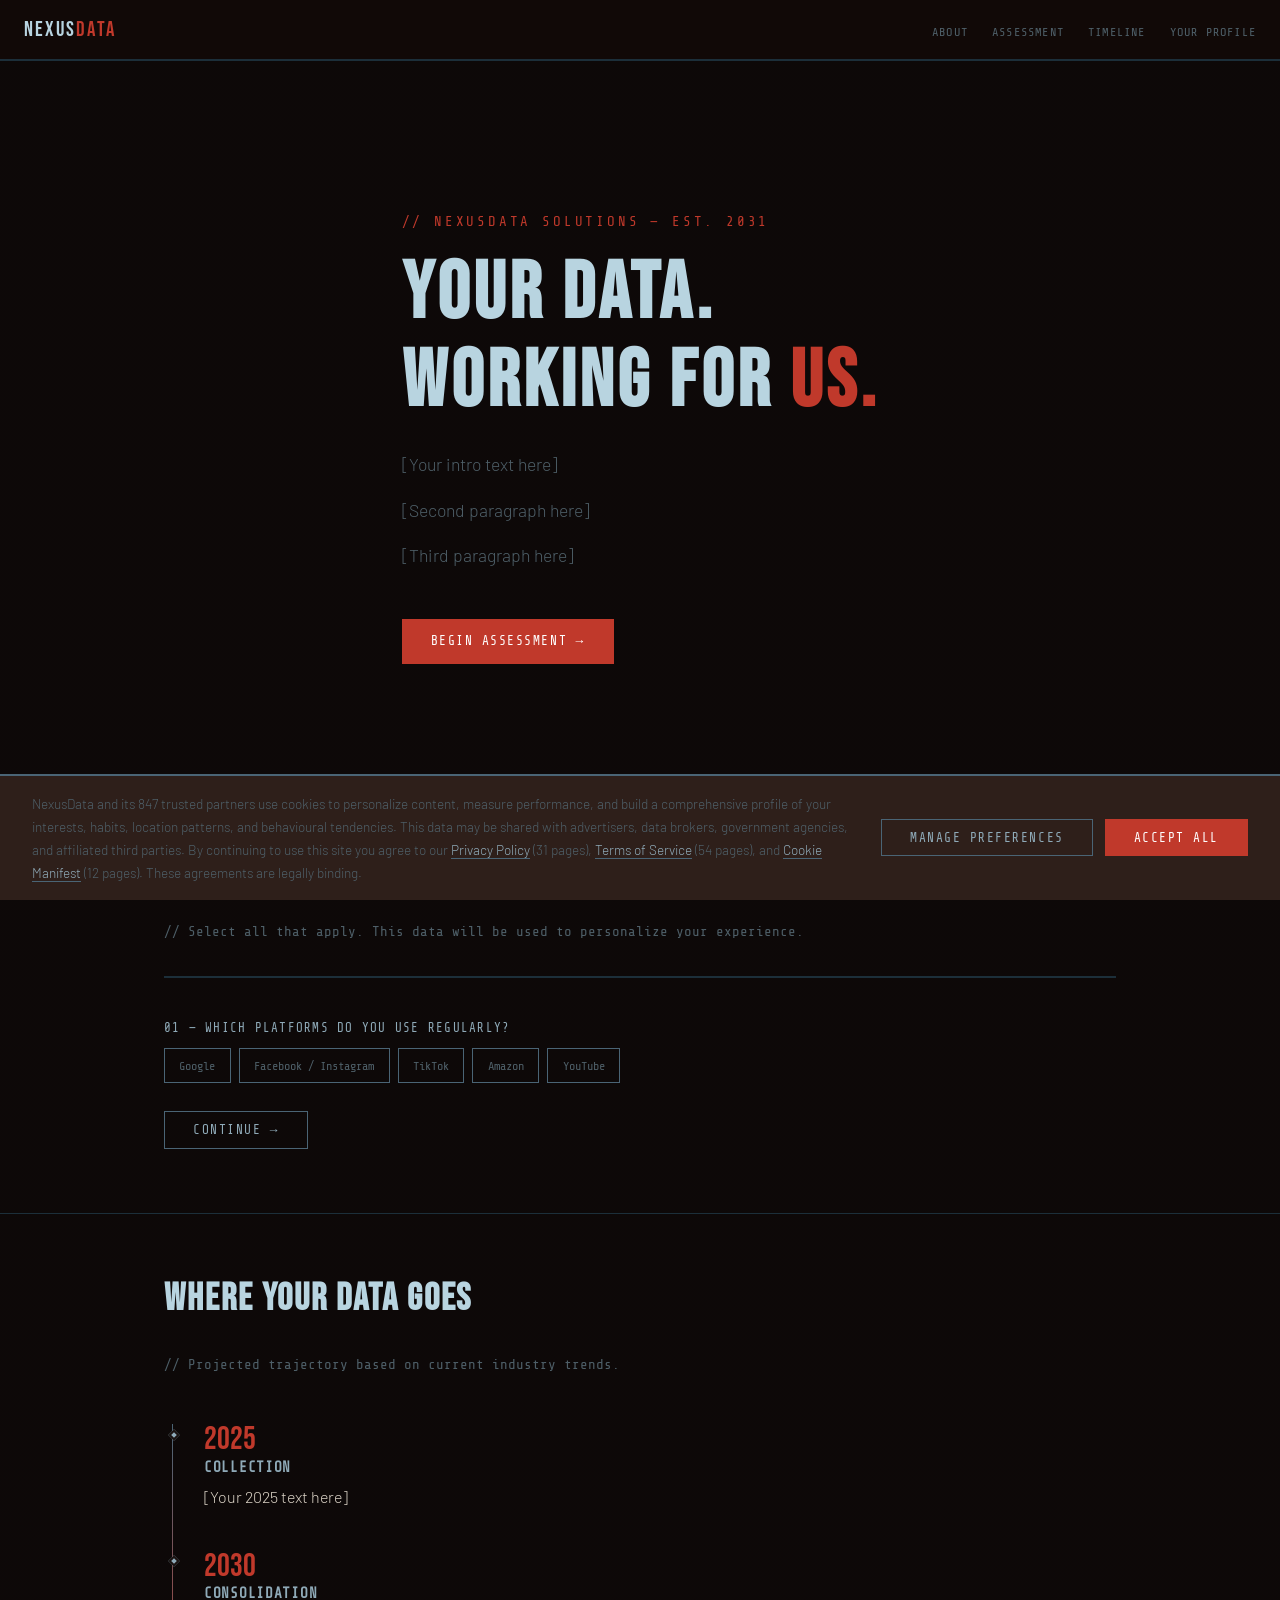
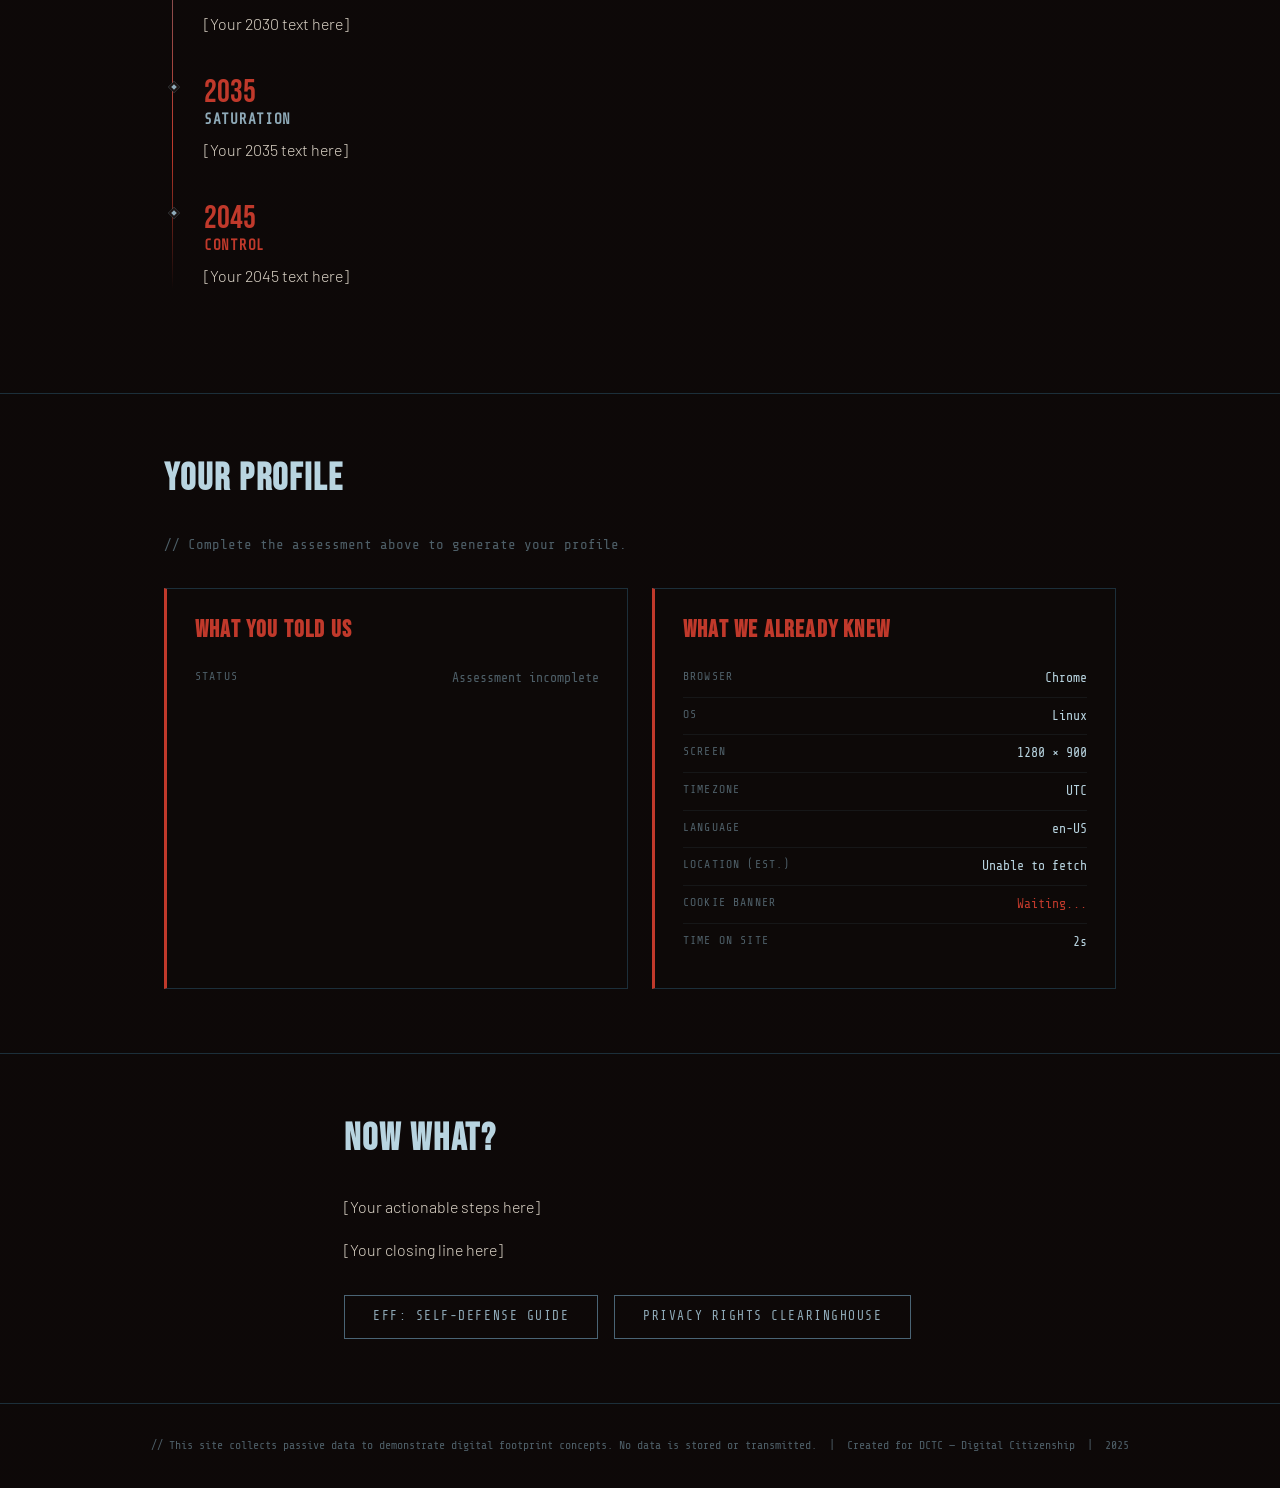
==== index.html @ 9517147a "Rename new.html to index.html" ====
<!DOCTYPE html>
<html lang="en">
<head>
  <meta charset="UTF-8">
  <meta name="viewport" content="width=device-width, initial-scale=1.0">
  <title>Nexus Data — Your Digital Footprint</title>
  <link rel="stylesheet" href="file.css">
</head>
<body>

<!-- nav -->
<nav>
  <a class="nav-logo" href="#">NEXUS<span>DATA</span></a>
  <ul>
    <li><a href="#about">About</a></li>
    <li><a href="#quiz">Assessment</a></li>
    <li><a href="#timeline">Timeline</a></li>
    <li><a href="#reveal">Your Profile</a></li>
  </ul>
</nav>

<!-- Cookies  -->
<div class="cookie-banner" id="cookieBanner">
  <p>
    NexusData and its 847 trusted partners use cookies to personalize content, measure performance,
    and build a comprehensive profile of your interests, habits, location patterns, and behavioural
    tendencies. This data may be shared with advertisers, data brokers, government agencies, and
    affiliated third parties. By continuing to use this site you agree to our
    <a href="#">Privacy Policy</a> (31 pages), <a href="#">Terms of Service</a> (54 pages),
    and <a href="#">Cookie Manifest</a> (12 pages). These agreements are legally binding.
  </p>
  <div class="cookie-actions">
    <button class="btn" onclick="handleCookie('declined')">Manage Preferences</button>
    <button class="btn btn-red" onclick="handleCookie('accepted')">Accept All</button>
  </div>
</div>

<!-- hERO  -->
<section id="about" style="padding-top: 6rem; min-height: 80vh; display: flex; align-items: center;">
  <div class="container">
    <p class="mono text-red" style="margin-bottom: 1rem; letter-spacing: 0.2em;">// NEXUSDATA SOLUTIONS — EST. 2031</p>
    <h1>Your Data.<br>Working For <span class="text-red">Us.</span></h1>
    <p style="max-width: 50ch; margin-top: 1.5rem; color: var(--text-dim); font-size: 1.1rem;">
      <!-- what is a digital footprint, why it matters -->
      [Your intro text here]
    </p>
    <p style="max-width: 50ch; color: var(--text-dim); font-size: 1.1rem;">
      <!-- who profits, the industry scale -->
      [Second paragraph here]
    </p>
    <p style="max-width: 50ch; color: var(--text-dim); font-size: 1.1rem;">
      <!-- why this matters, call to action -->
      [Third paragraph here]
    </p>
    <a href="#quiz" class="btn btn-red mt-4" style="display: inline-block;">Begin Assessment →</a>
  </div>
</section>

<!--info gather-->
<section id="quiz">
  <div class="container">
    <h2 class="mb-4">Habit Assessment</h2>
    <p class="mono text-dim" style="margin-bottom: 2rem;">// Select all that apply. This data will be used to personalize your experience.</p>

    <div class="progress-bar" style="height:2px; background:var(--steel-deep); margin-bottom:2.5rem;">
      <div class="progress-fill" id="progressFill" style="width:0%; height:100%; background:var(--steel-dim); transition: width 0.4s;"></div>
    </div>

    <!-- Q1 -->
    <div class="quiz-step" id="step1">
      <span class="quiz-label">01 — Which platforms do you use regularly?</span>
      <div class="quiz-options">
        <input type="checkbox" id="q1_google" name="q1" value="Google"><label for="q1_google">Google</label>
        <input type="checkbox" id="q1_meta" name="q1" value="Facebook / Instagram"><label for="q1_meta">Facebook / Instagram</label>
        <input type="checkbox" id="q1_tiktok" name="q1" value="TikTok"><label for="q1_tiktok">TikTok</label>
        <input type="checkbox" id="q1_amazon" name="q1" value="Amazon"><label for="q1_amazon">Amazon</label>
        <input type="checkbox" id="q1_youtube" name="q1" value="YouTube"><label for="q1_youtube">YouTube</label>
      </div>
      <button class="btn" onclick="nextStep(1)">Continue →</button>
    </div>

    <!-- Q2 -->
    <div class="quiz-step hidden" id="step2">
      <span class="quiz-label">02 — Do you use any of these?</span>
      <div class="quiz-options">
        <input type="checkbox" id="q2_fitness" name="q2" value="fitness tracker"><label for="q2_fitness">Fitness Tracker</label>
        <input type="checkbox" id="q2_speaker" name="q2" value="smart speaker"><label for="q2_speaker">Smart Speaker</label>
        <input type="checkbox" id="q2_loyalty" name="q2" value="loyalty / rewards cards"><label for="q2_loyalty">Loyalty Cards</label>
        <input type="checkbox" id="q2_none" name="q2" value="none of these"><label for="q2_none">None of these</label>
      </div>
      <button class="btn" onclick="nextStep(2)">Continue →</button>
    </div>

    <!-- Q3 -->
    <div class="quiz-step hidden" id="step3">
      <span class="quiz-label">03 — How do you usually pay online?</span>
      <div class="quiz-options">
        <input type="checkbox" id="q3_card" name="q3" value="saved card / tap"><label for="q3_card">Saved Card / Tap</label>
        <input type="checkbox" id="q3_paypal" name="q3" value="PayPal / Apple Pay"><label for="q3_paypal">PayPal / Apple Pay</label>
        <input type="checkbox" id="q3_cash" name="q3" value="cash when possible"><label for="q3_cash">Cash when possible</label>
      </div>
      <button class="btn" onclick="nextStep(3)">Continue →</button>
    </div>

    <!-- Q4 -->
    <div class="quiz-step hidden" id="step4">
      <span class="quiz-label">04 — Do you read privacy policies before agreeing?</span>
      <div class="quiz-options">
        <input type="checkbox" id="q4_never" name="q4" value="never reads privacy policies"><label for="q4_never">Never</label>
        <input type="checkbox" id="q4_sometimes" name="q4" value="sometimes skims privacy policies"><label for="q4_sometimes">Sometimes</label>
        <input type="checkbox" id="q4_yes" name="q4" value="reads privacy policies"><label for="q4_yes">Yes</label>
      </div>
      <button class="btn" onclick="nextStep(4)">Continue →</button>
    </div>

    <!-- Q5 -->
    <div class="quiz-step hidden" id="step5">
      <span class="quiz-label">05 — Enter a username you use online.</span>
      <p class="mono text-dim" style="font-size:0.75rem; margin-bottom:0.75rem;">// For cross-platform profile matching purposes.</p>
      <input type="text" id="usernameInput" placeholder="e.g. shadowfox99" style="max-width:360px; margin-bottom:1rem;">
      <br>
      <button class="btn btn-red" onclick="finishQuiz()">Submit Profile →</button>
    </div>

  </div>
</section>

<!-- event progression -->
<section id="timeline">
  <div class="container">
    <h2 class="mb-4">Where Your Data Goes</h2>
    <p class="mono text-dim" style="margin-bottom:3rem;">// Projected trajectory based on current industry trends.</p>

    <div class="timeline">

      <div class="timeline-item">
        <div class="timeline-year">2025</div>
        <h3 class="mono" style="font-size:0.9rem; color:var(--steel); margin-bottom:0.5rem;">COLLECTION</h3>
        <p><!-- who collects it today. Google, Meta, Amazon, data brokers. -->[Your 2025 text here]</p>
      </div>

      <div class="timeline-item">
        <div class="timeline-year">2030</div>
        <h3 class="mono" style="font-size:0.9rem; color:var(--steel); margin-bottom:0.5rem;">CONSOLIDATION</h3>
        <p><!--  data brokers, AI companies, governments buying it all. -->[Your 2030 text here]</p>
      </div>

      <div class="timeline-item">
        <div class="timeline-year">2035</div>
        <h3 class="mono" style="font-size:0.9rem; color:var(--steel); margin-bottom:0.5rem;">SATURATION</h3>
        <p><!--  hyper-targeted ads, AI-generated personalization, consumerism. -->[Your 2035 text here]</p>
      </div>

      <div class="timeline-item">
        <div class="timeline-year">2045</div>
        <h3 class="mono" style="font-size:0.9rem; color:var(--steel-dim); margin-bottom:0.5rem; color:var(--red);">CONTROL</h3>
        <p><!-- mobility credit score, access restriction, past statements used against you. -->[Your 2045 text here]</p>
      </div>

    </div>
  </div>
</section>

<!-- SECTION: 2035 AD MINIGAME — in development -->
<!--
<section id="game">
  <div class="container">
    <h2>You Are A Consumer. 2035.</h2>
    ...
  </div>
</section>
-->

<!-- reveal  -->
<section id="reveal">
  <div class="container">
    <h2 class="mb-4">Your Profile</h2>
    <p class="mono text-dim" style="margin-bottom:2rem;">// Complete the assessment above to generate your profile.</p>

    <div style="display:grid; grid-template-columns: 1fr 1fr; gap:1.5rem;">

      <!-- What you told us -->
      <div class="reveal-panel">
        <h3>What You Told Us</h3>
        <div id="quizReveal">
          <div class="reveal-row">
            <span class="reveal-label">Status</span>
            <span class="reveal-value text-dim">Assessment incomplete</span>
          </div>
        </div>
      </div>

      <!-- known -->
      <div class="reveal-panel">
        <h3>What We Already Knew</h3>
        <div id="passiveReveal">
          <div class="reveal-row">
            <span class="reveal-label">Browser</span>
            <span class="reveal-value" id="rv-browser">—</span>
          </div>
          <div class="reveal-row">
            <span class="reveal-label">OS</span>
            <span class="reveal-value" id="rv-os">—</span>
          </div>
          <div class="reveal-row">
            <span class="reveal-label">Screen</span>
            <span class="reveal-value" id="rv-screen">—</span>
          </div>
          <div class="reveal-row">
            <span class="reveal-label">Timezone</span>
            <span class="reveal-value" id="rv-tz">—</span>
          </div>
          <div class="reveal-row">
            <span class="reveal-label">Language</span>
            <span class="reveal-value" id="rv-lang">—</span>
          </div>
          <div class="reveal-row">
            <span class="reveal-label">Location (est.)</span>
            <span class="reveal-value" id="rv-location">Fetching...</span>
          </div>
          <div class="reveal-row">
            <span class="reveal-label">Cookie banner</span>
            <span class="reveal-value flagged" id="rv-cookie">Waiting...</span>
          </div>
          <div class="reveal-row">
            <span class="reveal-label">Time on site</span>
            <span class="reveal-value" id="rv-time">—</span>
          </div>
        </div>
      </div>

    </div>
  </div>
</section>

<!--OUT-->
<section id="outro">
  <div class="container" style="max-width:640px;">
    <h2 class="mb-4">Now What?</h2>
    <p><!-- drop the satire here, go direct. What can people actually do. -->[Your actionable steps here]</p>
    <p><!-- something like your digital citizenship closing line. -->[Your closing line here]</p>
    <div style="display:flex; gap:1rem; flex-wrap:wrap; margin-top:2rem;">
      <a href="https://ssd.eff.org" class="btn" target="_blank">EFF: Self-Defense Guide</a>
      <a href="https://www.privacyrights.org" class="btn" target="_blank">Privacy Rights Clearinghouse</a>
    </div>
  </div>
</section>

<footer style="border-top:1px solid var(--steel-deep); padding:2rem 1.5rem; text-align:center;">
  <p class="mono text-dim" style="font-size:0.72rem;">
    // This site collects passive data to demonstrate digital footprint concepts. No data is stored or transmitted.
    &nbsp;|&nbsp; Created for DCTC — Digital Citizenship &nbsp;|&nbsp; 2025
  </p>
</footer>

<script src="achu.js"></script>
</body>
</html>
---- file.css ----
@import url('https://fonts.googleapis.com/css2?family=Bebas+Neue&family=Share+Tech+Mono&family=Barlow:wght@300;400;600&display=swap');

:root {
  --bg:         #1a1210;
  --bg-mid:     #2e1f1a;
  --steel:      #8faab8;
  --steel-dim:  #4a6475;
  --steel-deep: #1c2f3a;
  --red:        #c0392b;
  --text:       #ddd5c8;
  --text-dim:   #4e5f68;

  --font-head: 'Bebas Neue', sans-serif;
  --font-mono: 'Share Tech Mono', monospace;
  --font-body: 'Barlow', sans-serif;
}

*, *::before, *::after { box-sizing: border-box; margin: 0; padding: 0; }

body {
  background-color: var(--bg);
  background-image:
    repeating-linear-gradient(180deg, transparent 28px, rgba(0,0,0,0.4) 28px, rgba(0,0,0,0.4) 30px),
    repeating-linear-gradient(90deg,  transparent 58px, rgba(0,0,0,0.2) 58px, rgba(0,0,0,0.2) 60px);
  color: var(--text);
  font-family: var(--font-body);
  font-weight: 300;
  font-size: 16px;
  line-height: 1.7;
}

h1, h2, h3 {
  font-family: var(--font-head);
  letter-spacing: 0.05em;
  color: #b8d4e0;
  text-transform: uppercase;
  line-height: 1.1;
}

h1 { font-size: clamp(2.5rem, 7vw, 5rem); }
h2 { font-size: clamp(1.6rem, 3vw, 2.5rem); }
h3 { font-size: 1.3rem; }

p  { margin-bottom: 1rem; }
p:last-child { margin-bottom: 0; }

a  { color: var(--steel); text-decoration: none; border-bottom: 1px solid var(--steel-dim); }
a:hover { color: #b8d4e0; }

.mono { font-family: var(--font-mono); font-size: 0.88rem; color: var(--steel); }

.container { max-width: 1000px; margin: 0 auto; padding: 0 1.5rem; }

section { padding: 4rem 0; border-top: 1px solid var(--steel-deep); }

/* NAV */
nav {
  position: sticky; top: 0; z-index: 100;
  background: rgba(18,10,8,0.95);
  border-bottom: 1px solid var(--steel-deep);
  padding: 0.75rem 1.5rem;
  display: flex; align-items: center; justify-content: space-between;
}
.nav-logo { font-family: var(--font-head); font-size: 1.3rem; letter-spacing: 0.1em; color: #b8d4e0; border: none; }
.nav-logo span { color: var(--red); }
nav ul { display: flex; gap: 1.5rem; list-style: none; }
nav ul a { font-family: var(--font-mono); font-size: 0.75rem; letter-spacing: 0.1em; text-transform: uppercase; color: var(--text-dim); border: none; }
nav ul a:hover { color: #b8d4e0; }

/* BUTTONS */
.btn {
  display: inline-block;
  font-family: var(--font-mono); font-size: 0.8rem; letter-spacing: 0.12em; text-transform: uppercase;
  padding: 0.65rem 1.75rem;
  border: 1px solid var(--steel-dim);
  background: transparent; color: var(--steel);
  cursor: pointer; transition: all 0.2s;
  text-decoration: none; border-bottom: 1px solid var(--steel-dim);
}
.btn:hover { background: var(--steel-deep); color: #b8d4e0; border-color: var(--steel); }
.btn-red { background: var(--red); border-color: var(--red); color: #fff; }
.btn-red:hover { background: #a93226; border-color: #a93226; color: #fff; }

/* Cookie*/
.cookie-banner {
  position: fixed; bottom: 0; left: 0; right: 0; z-index: 200;
  background: var(--bg-mid);
  border-top: 2px solid var(--steel-dim);
  padding: 1rem 2rem;
  display: flex; flex-wrap: wrap; gap: 1rem; align-items: center; justify-content: space-between;
  font-size: 0.85rem; color: var(--text-dim);
}
.cookie-banner p { color: var(--text-dim); font-size: 0.85rem; flex: 1 1 300px; margin: 0; }
.cookie-actions { display: flex; gap: 0.75rem; }

/* c */
.card {
  background: var(--bg-mid);
  border: 1px solid var(--steel-deep);
  border-left: 3px solid var(--steel-dim);
  padding: 1.5rem;
}
.card-grid { display: grid; grid-template-columns: repeat(auto-fit, minmax(240px, 1fr)); gap: 1.25rem; }

/* quest */
.quiz-label {
  display: block; font-family: var(--font-mono); font-size: 0.78rem;
  letter-spacing: 0.1em; text-transform: uppercase; color: var(--steel); margin-bottom: 0.6rem;
}
.quiz-options { display: flex; flex-wrap: wrap; gap: 0.5rem; margin-bottom: 1.75rem; }
.quiz-options input { display: none; }
.quiz-options label {
  font-family: var(--font-mono); font-size: 0.75rem; padding: 0.4rem 0.9rem;
  border: 1px solid var(--steel-dim); color: var(--text-dim); cursor: pointer; transition: all 0.15s;
}
.quiz-options input:checked + label { background: var(--steel-deep); border-color: var(--steel); color: #b8d4e0; }
.quiz-options label:hover { border-color: var(--steel); color: var(--steel); }

input[type="text"] {
  width: 100%; background: #0d0908; border: 1px solid var(--steel-dim);
  color: var(--text); font-family: var(--font-mono); font-size: 0.9rem;
  padding: 0.6rem 1rem; outline: none; transition: border-color 0.2s;
}
input[type="text"]:focus { border-color: var(--steel); }
input::placeholder { color: var(--text-dim); }

/* prog */
.timeline { position: relative; padding-left: 2.5rem; }
.timeline::before {
  content: ''; position: absolute; left: 0.5rem; top: 0; bottom: 0;
  width: 1px; background: linear-gradient(180deg, var(--steel-dim), var(--red) 70%, transparent);
}
.timeline-item { position: relative; margin-bottom: 2.5rem; }
.timeline-item::before {
  content: ''; position: absolute; left: -2.1rem; top: 0.4rem;
  width: 8px; height: 8px; background: var(--steel); border: 2px solid var(--bg); transform: rotate(45deg);
}
.timeline-year { font-family: var(--font-head); font-size: 2rem; color: var(--red); line-height: 1; margin-bottom: 0.2rem; }

/* timeline gradient — incomplete, revisit
.timeline::before {
  background: linear-gradient(...);
} */





/* REV */
.reveal-panel {
  background: #0d0908; border: 1px solid var(--steel-deep); border-left: 3px solid var(--red);
  padding: 1.75rem; font-family: var(--font-mono);
}
.reveal-panel h3 { font-family: var(--font-head); color: var(--red); font-size: 1.5rem; margin-bottom: 1rem; }
.reveal-row {
  display: flex; justify-content: space-between;
  padding: 0.45rem 0; border-bottom: 1px solid rgba(74,100,117,0.15);
  font-size: 0.82rem; gap: 1rem;
}
.reveal-row:last-child { border-bottom: none; }
.reveal-label { color: var(--text-dim); font-size: 0.72rem; text-transform: uppercase; letter-spacing: 0.1em; }
.reveal-value { color: #b8d4e0; text-align: right; }
.reveal-value.flagged { color: var(--red); }

/* UTILITY */
.text-center { text-align: center; }
.text-dim    { color: var(--text-dim); }
.text-red    { color: var(--red); }
.hidden      { display: none !important; }
.mt-2 { margin-top: 1rem; }
.mt-4 { margin-top: 2rem; }
.mb-2 { margin-bottom: 1rem; }
.mb-4 { margin-bottom: 2rem; }

::-webkit-scrollbar       { width: 5px; }
::-webkit-scrollbar-track { background: var(--bg); }
::-webkit-scrollbar-thumb { background: var(--steel-deep); }

@media (max-width: 640px) {
  nav { flex-direction: column; gap: 0.5rem; }
  nav ul { gap: 1rem; flex-wrap: wrap; justify-content: center; }
  .cookie-banner { flex-direction: column; }
}
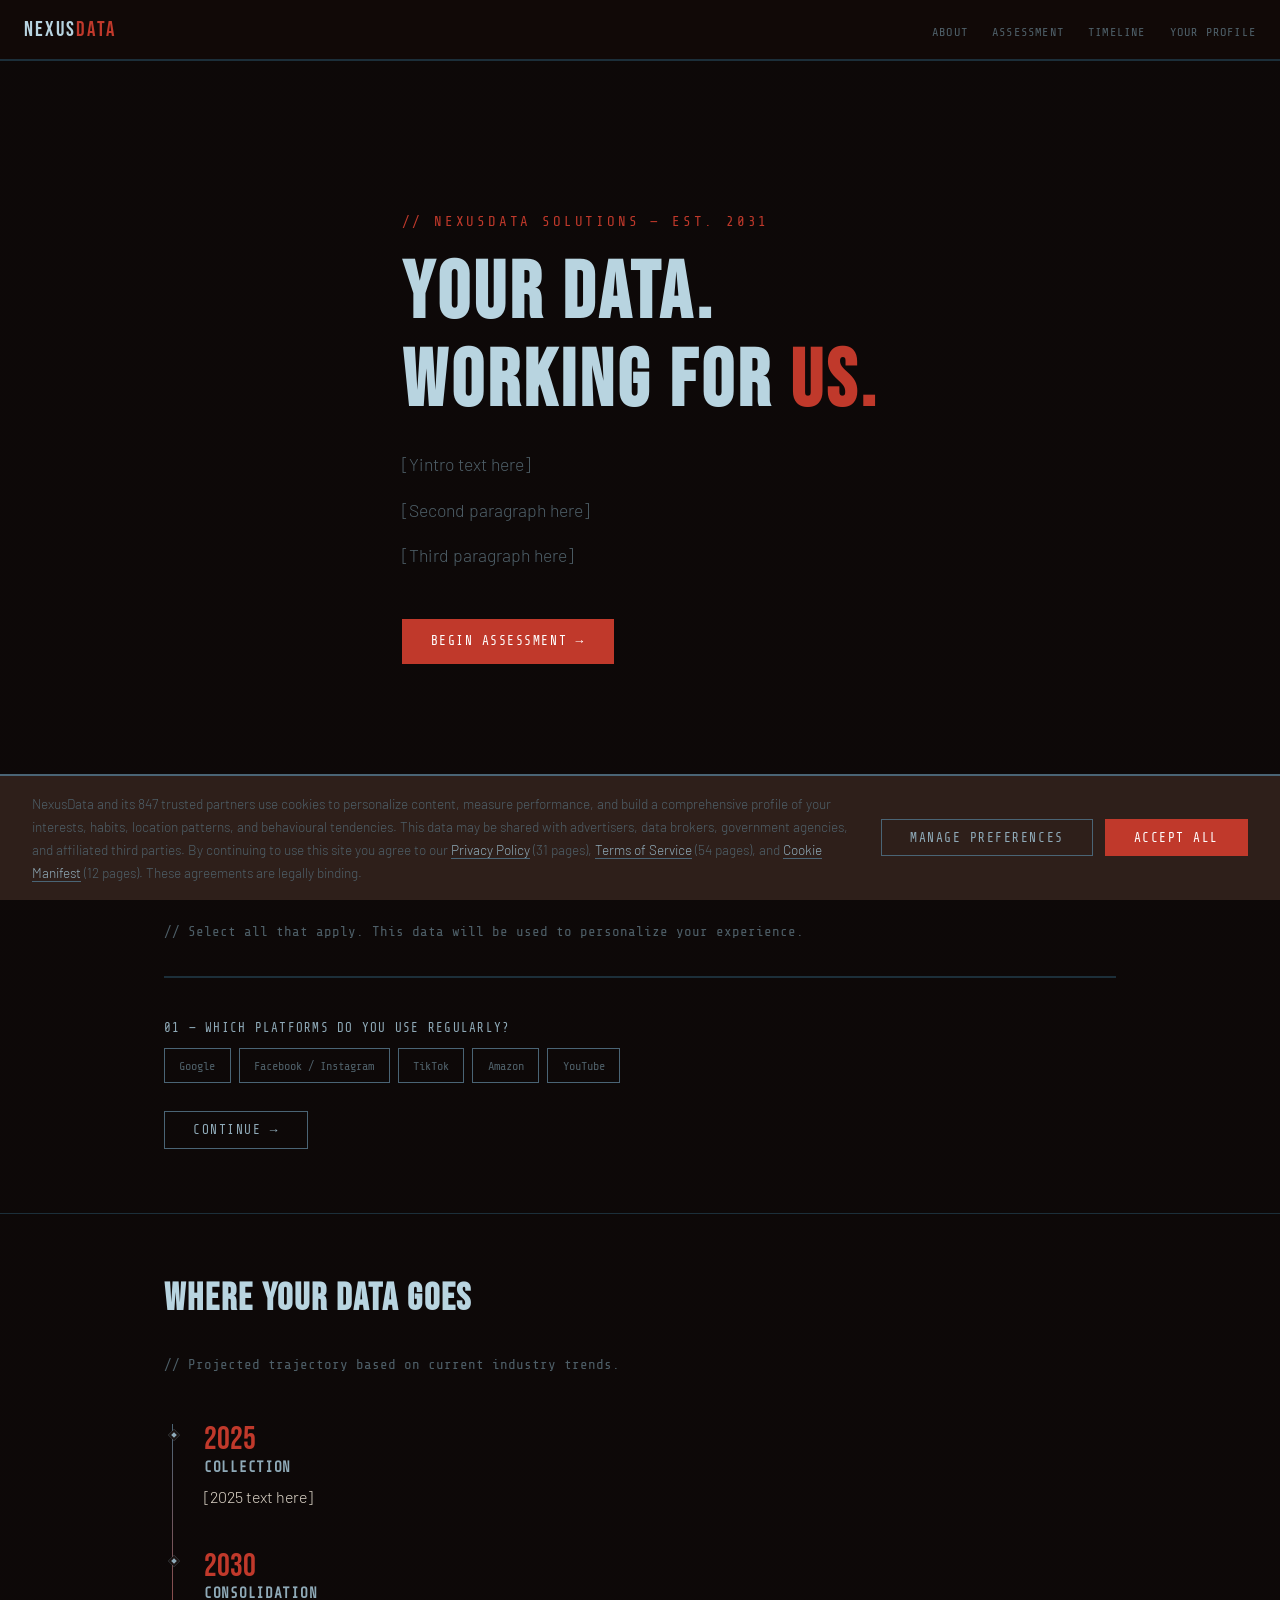
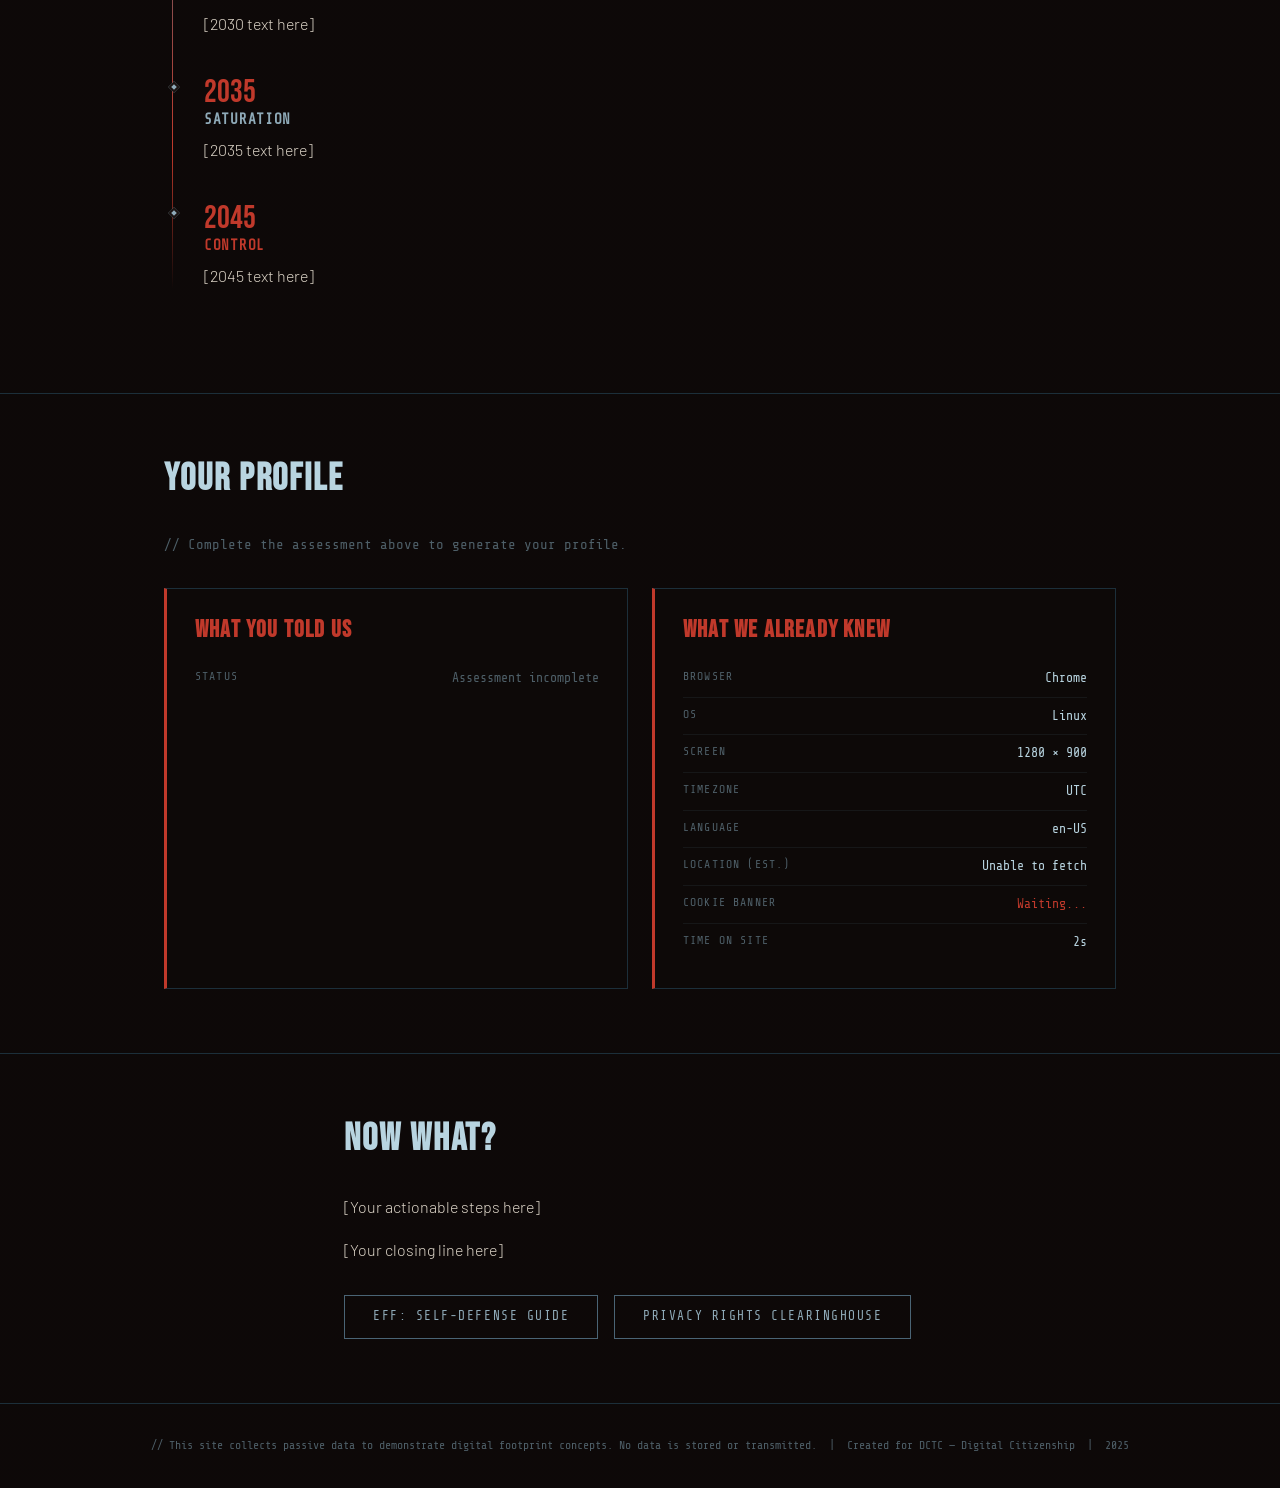
==== commit 4c62ab1b: "uh" ====
--- a/index.html
+++ b/index.html
@@ -41,8 +41,8 @@
     <p class="mono text-red" style="margin-bottom: 1rem; letter-spacing: 0.2em;">// NEXUSDATA SOLUTIONS — EST. 2031</p>
     <h1>Your Data.<br>Working For <span class="text-red">Us.</span></h1>
     <p style="max-width: 50ch; margin-top: 1.5rem; color: var(--text-dim); font-size: 1.1rem;">
-      <!-- what is a digital footprint, why it matters -->
-      [Your intro text here]
+      <!-- what is a digital footprint, reasons for matters -->
+      [Yintro text here]
     </p>
     <p style="max-width: 50ch; color: var(--text-dim); font-size: 1.1rem;">
       <!-- who profits, the industry scale -->
@@ -136,25 +136,25 @@
       <div class="timeline-item">
         <div class="timeline-year">2025</div>
         <h3 class="mono" style="font-size:0.9rem; color:var(--steel); margin-bottom:0.5rem;">COLLECTION</h3>
-        <p><!-- who collects it today. Google, Meta, Amazon, data brokers. -->[Your 2025 text here]</p>
+        <p><!-- who collects it today. Google, Meta, Amazon, data brokers. -->[2025 text here]</p>
       </div>
 
       <div class="timeline-item">
         <div class="timeline-year">2030</div>
         <h3 class="mono" style="font-size:0.9rem; color:var(--steel); margin-bottom:0.5rem;">CONSOLIDATION</h3>
-        <p><!--  data brokers, AI companies, governments buying it all. -->[Your 2030 text here]</p>
+        <p><!--  data brokers, AI companies, governments buying it all. -->[2030 text here]</p>
       </div>
 
       <div class="timeline-item">
         <div class="timeline-year">2035</div>
         <h3 class="mono" style="font-size:0.9rem; color:var(--steel); margin-bottom:0.5rem;">SATURATION</h3>
-        <p><!--  hyper-targeted ads, AI-generated personalization, consumerism. -->[Your 2035 text here]</p>
+        <p><!--  hyper-targeted ads, AI-generated personalization, consumerism. -->[2035 text here]</p>
       </div>
 
       <div class="timeline-item">
         <div class="timeline-year">2045</div>
         <h3 class="mono" style="font-size:0.9rem; color:var(--steel-dim); margin-bottom:0.5rem; color:var(--red);">CONTROL</h3>
-        <p><!-- mobility credit score, access restriction, past statements used against you. -->[Your 2045 text here]</p>
+        <p><!-- mobility credit score, access restriction, past statements used against you. -->[2045 text here]</p>
       </div>
 
     </div>
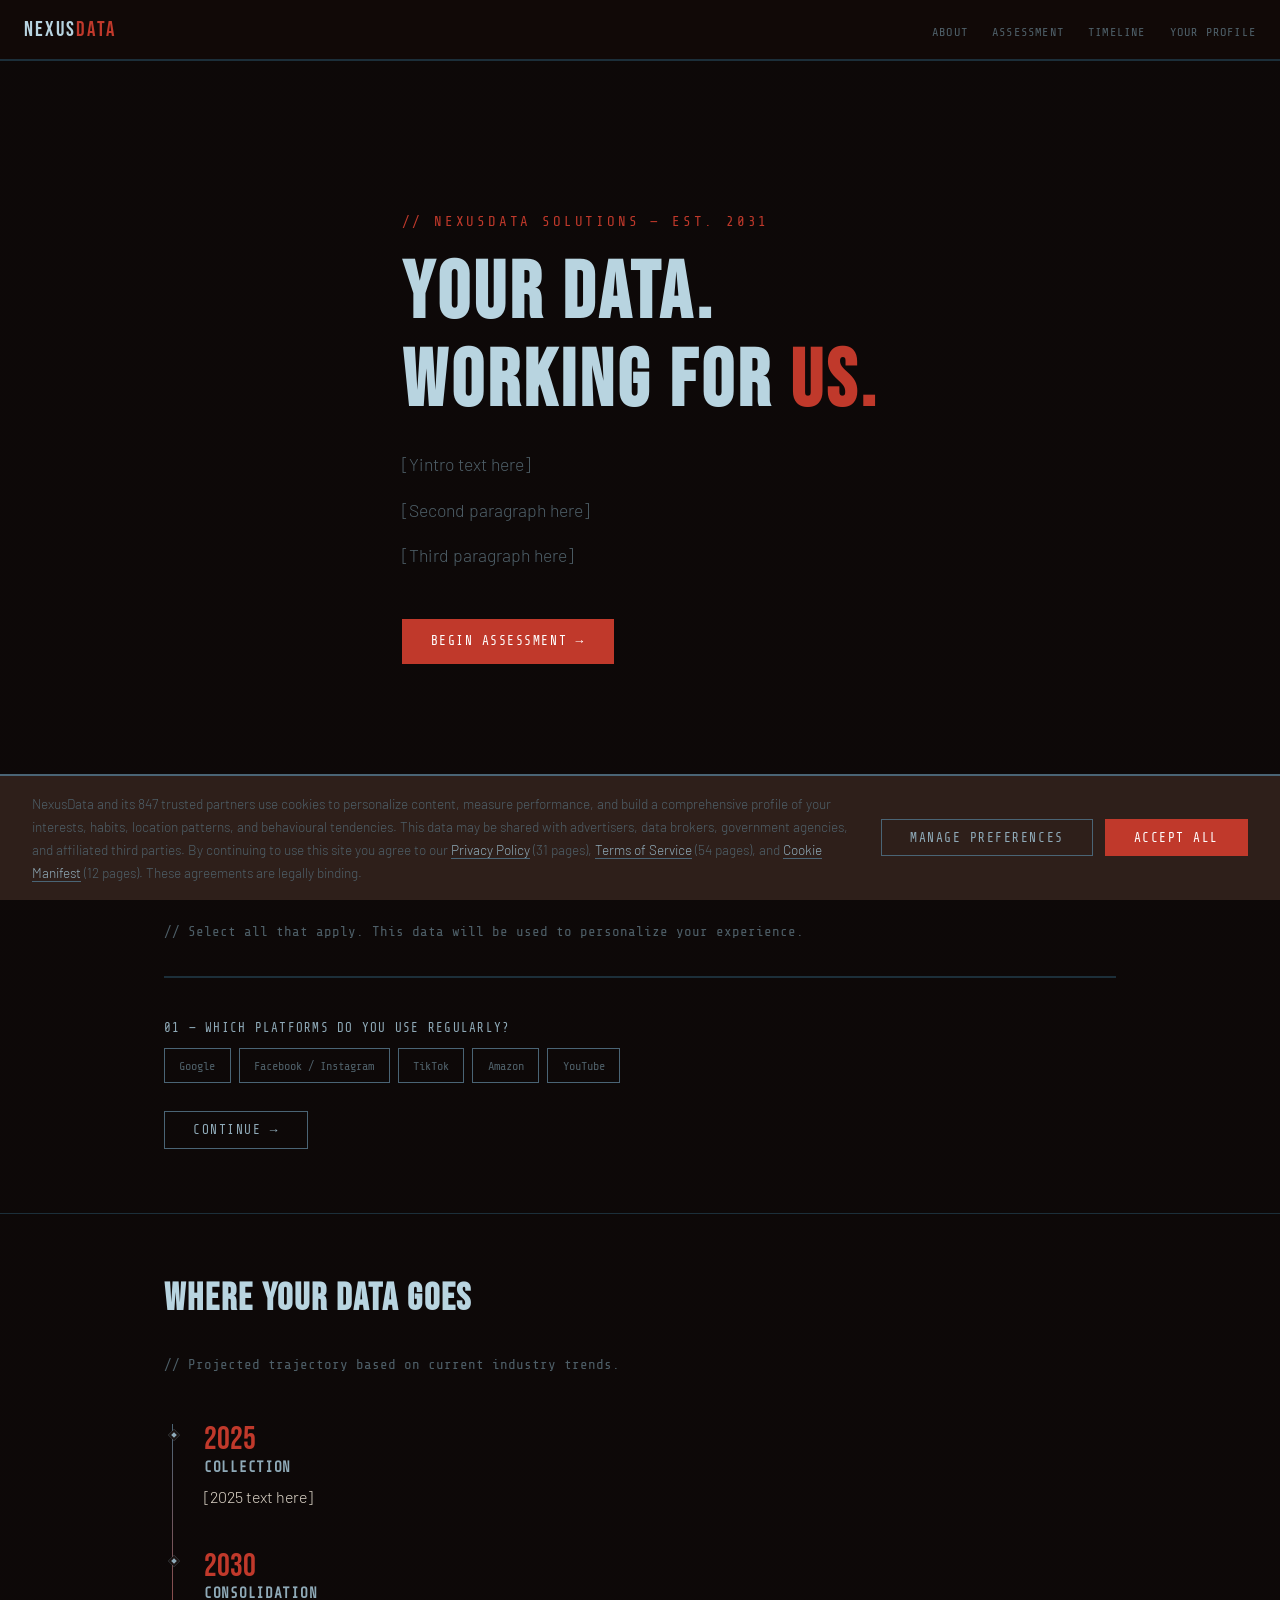
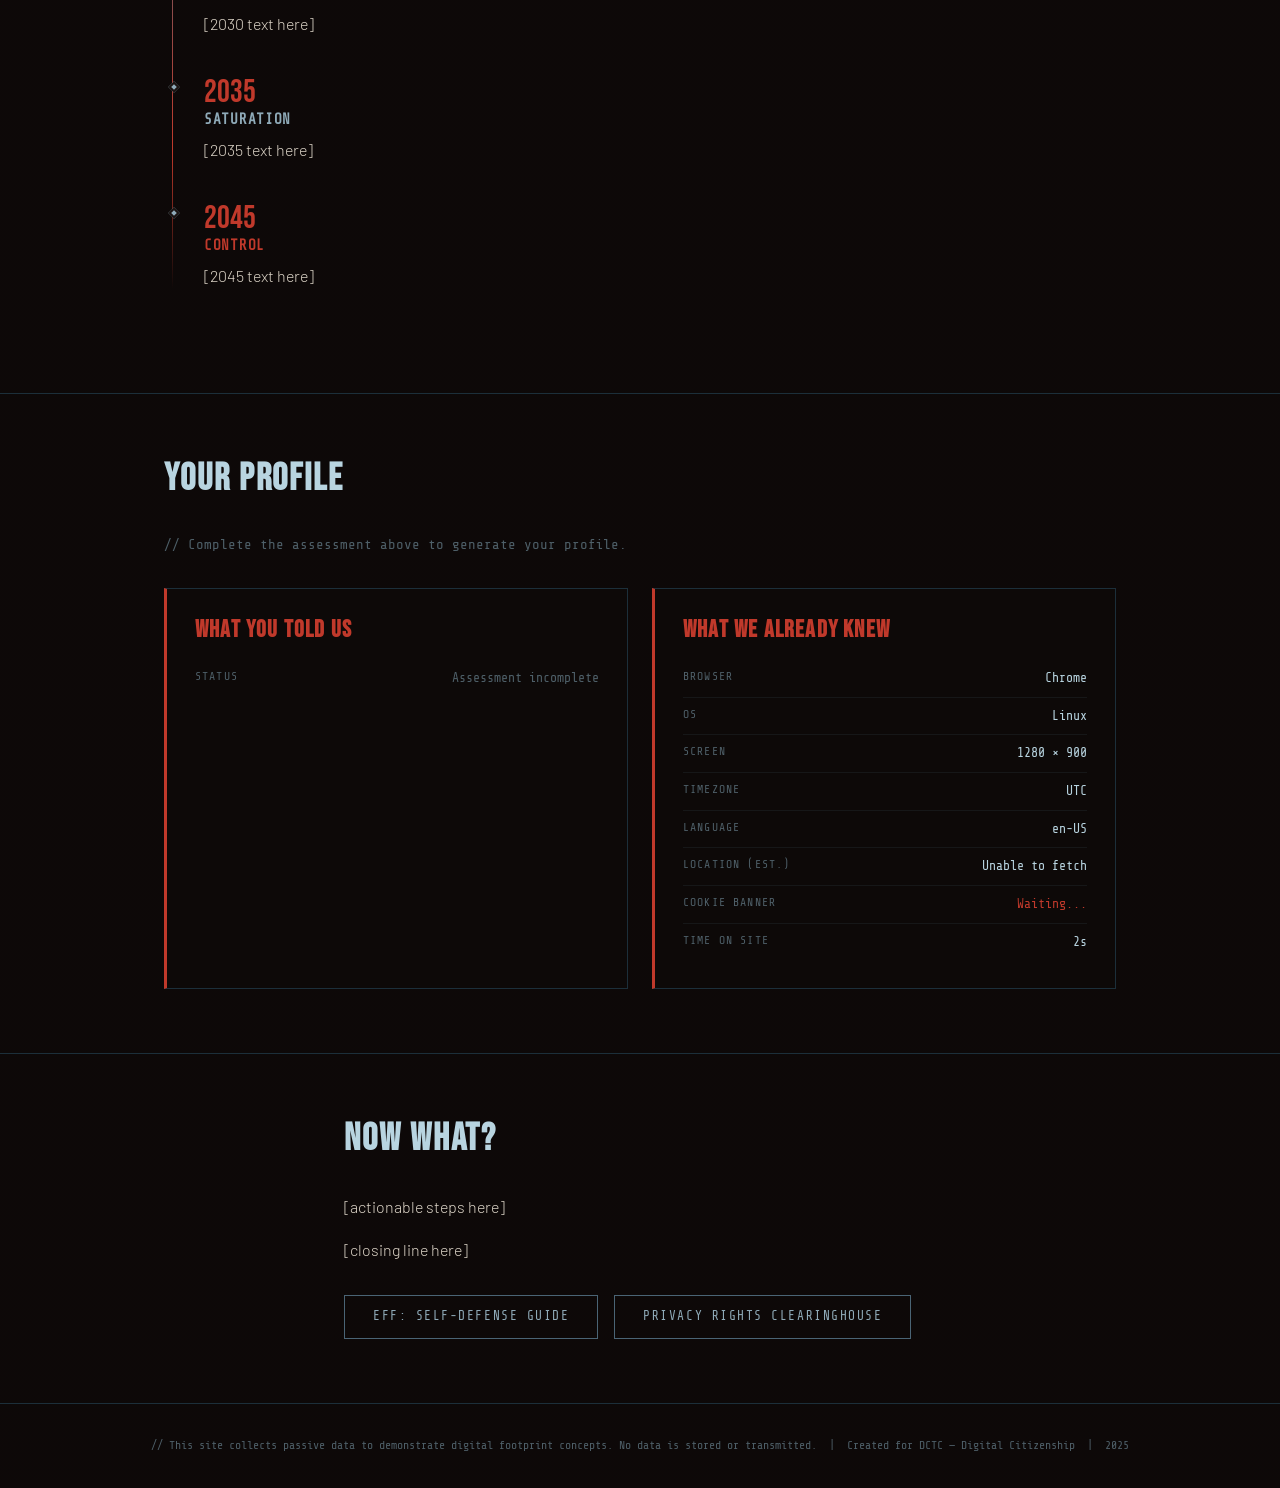
==== commit 1c7cce90: "Update index.html" ====
--- a/index.html
+++ b/index.html
@@ -237,8 +237,8 @@
 <section id="outro">
   <div class="container" style="max-width:640px;">
     <h2 class="mb-4">Now What?</h2>
-    <p><!-- drop the satire here, go direct. What can people actually do. -->[Your actionable steps here]</p>
-    <p><!-- something like your digital citizenship closing line. -->[Your closing line here]</p>
+    <p><!-- drop the satire here, go direct. What can people actually do. -->[actionable steps here]</p>
+    <p><!-- something like your digital citizenship closing line. -->[closing line here]</p>
     <div style="display:flex; gap:1rem; flex-wrap:wrap; margin-top:2rem;">
       <a href="https://ssd.eff.org" class="btn" target="_blank">EFF: Self-Defense Guide</a>
       <a href="https://www.privacyrights.org" class="btn" target="_blank">Privacy Rights Clearinghouse</a>
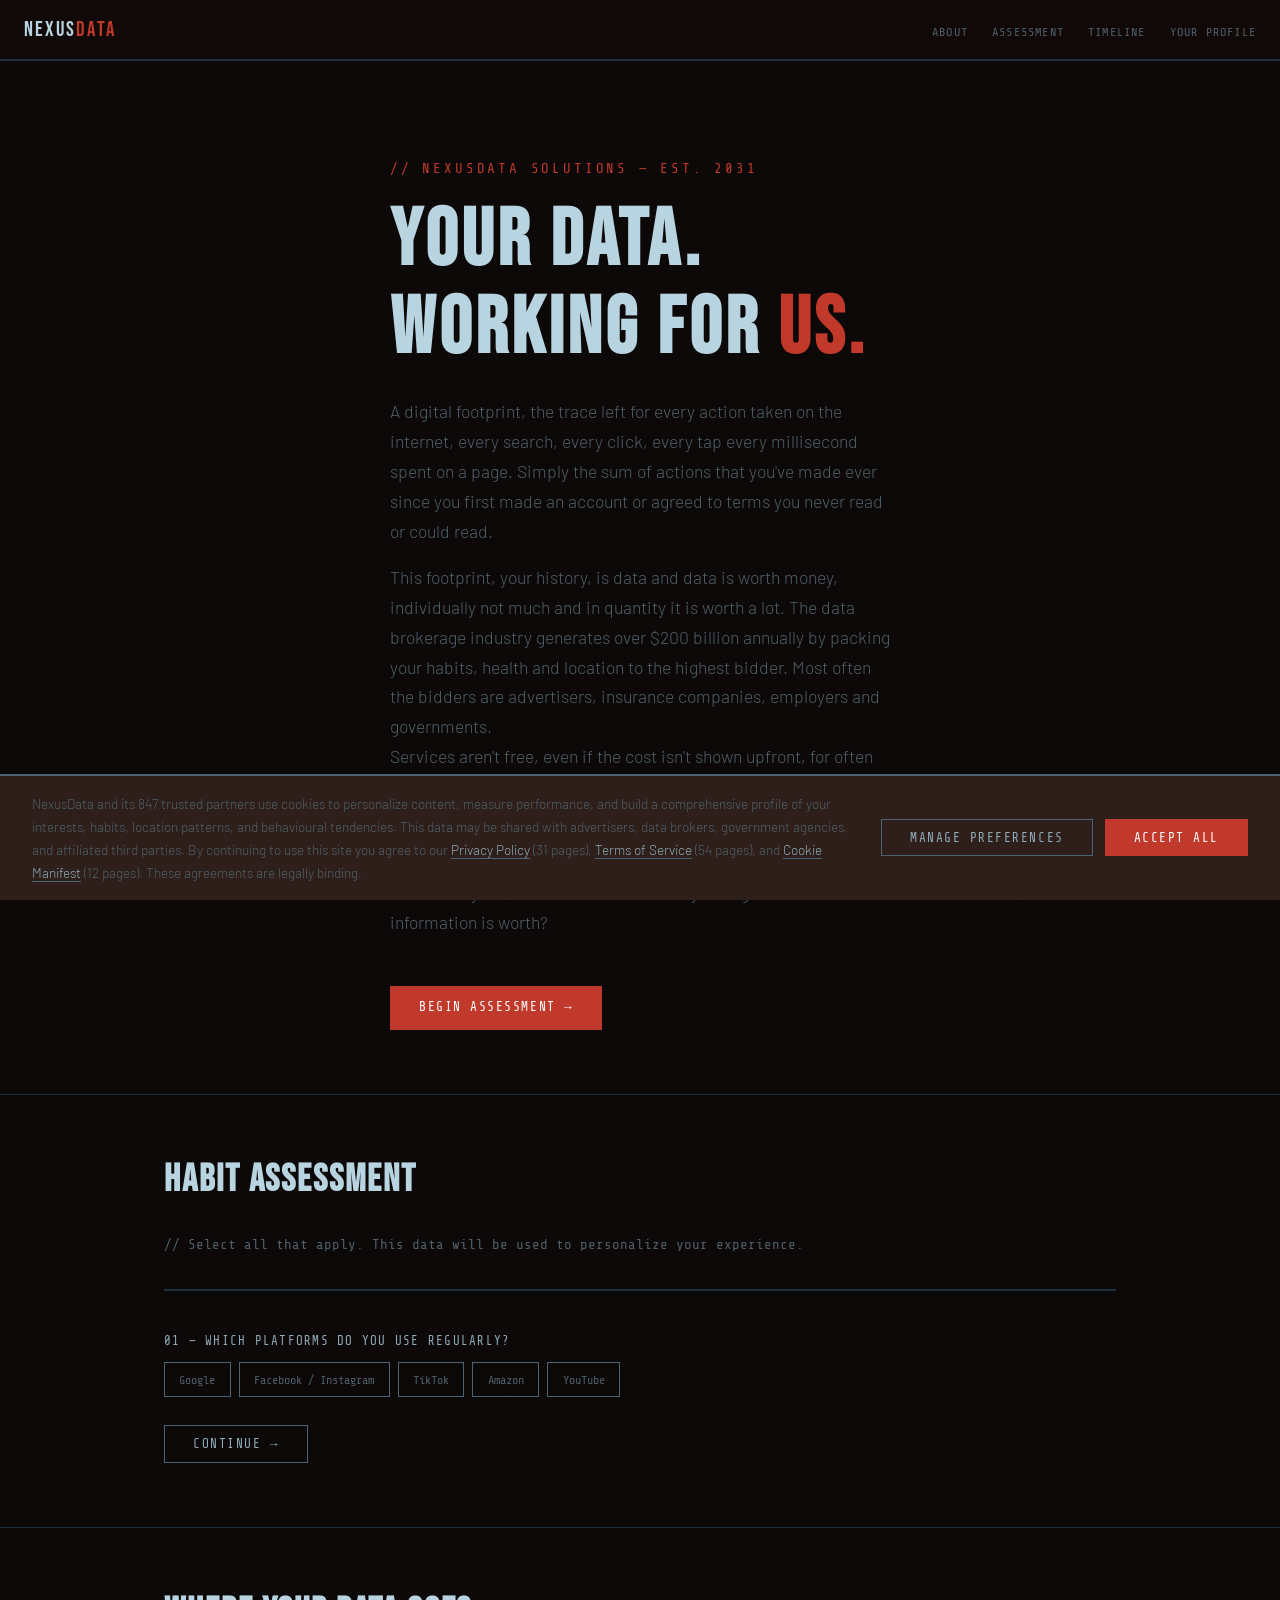
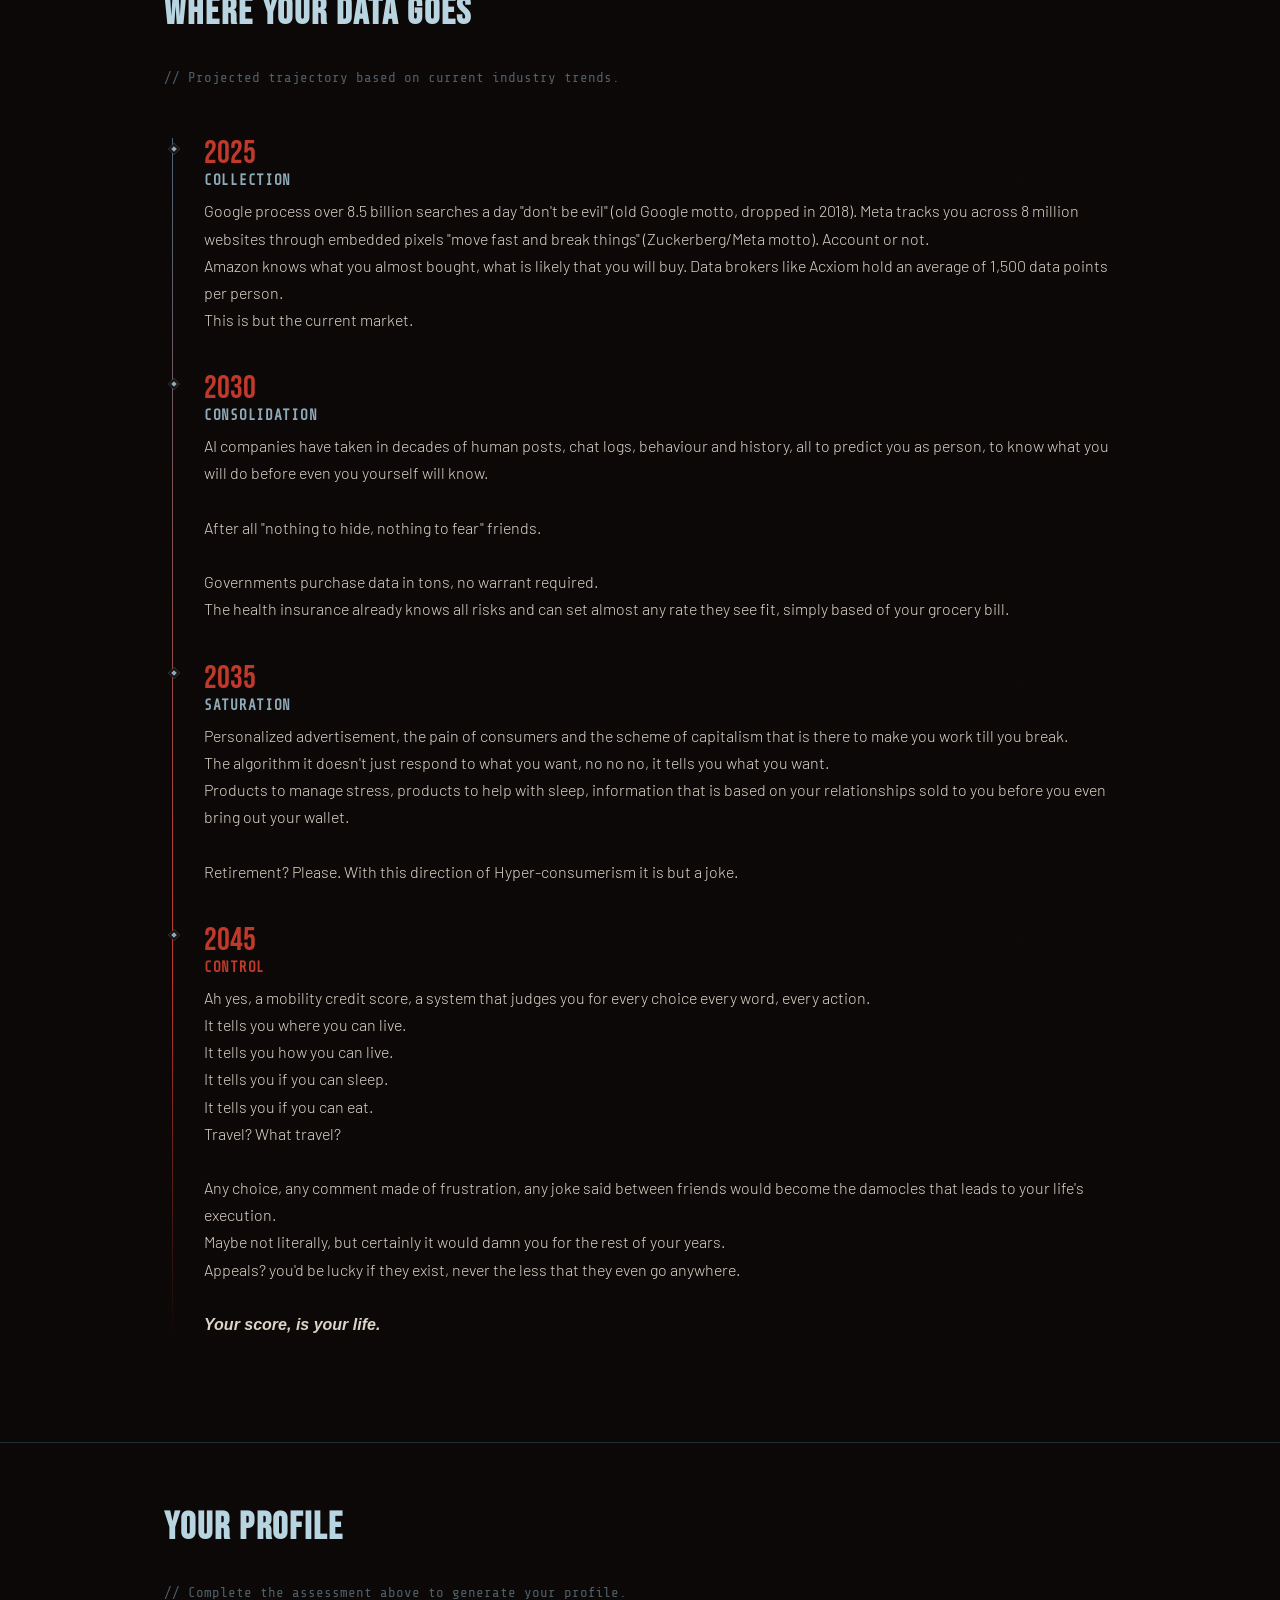
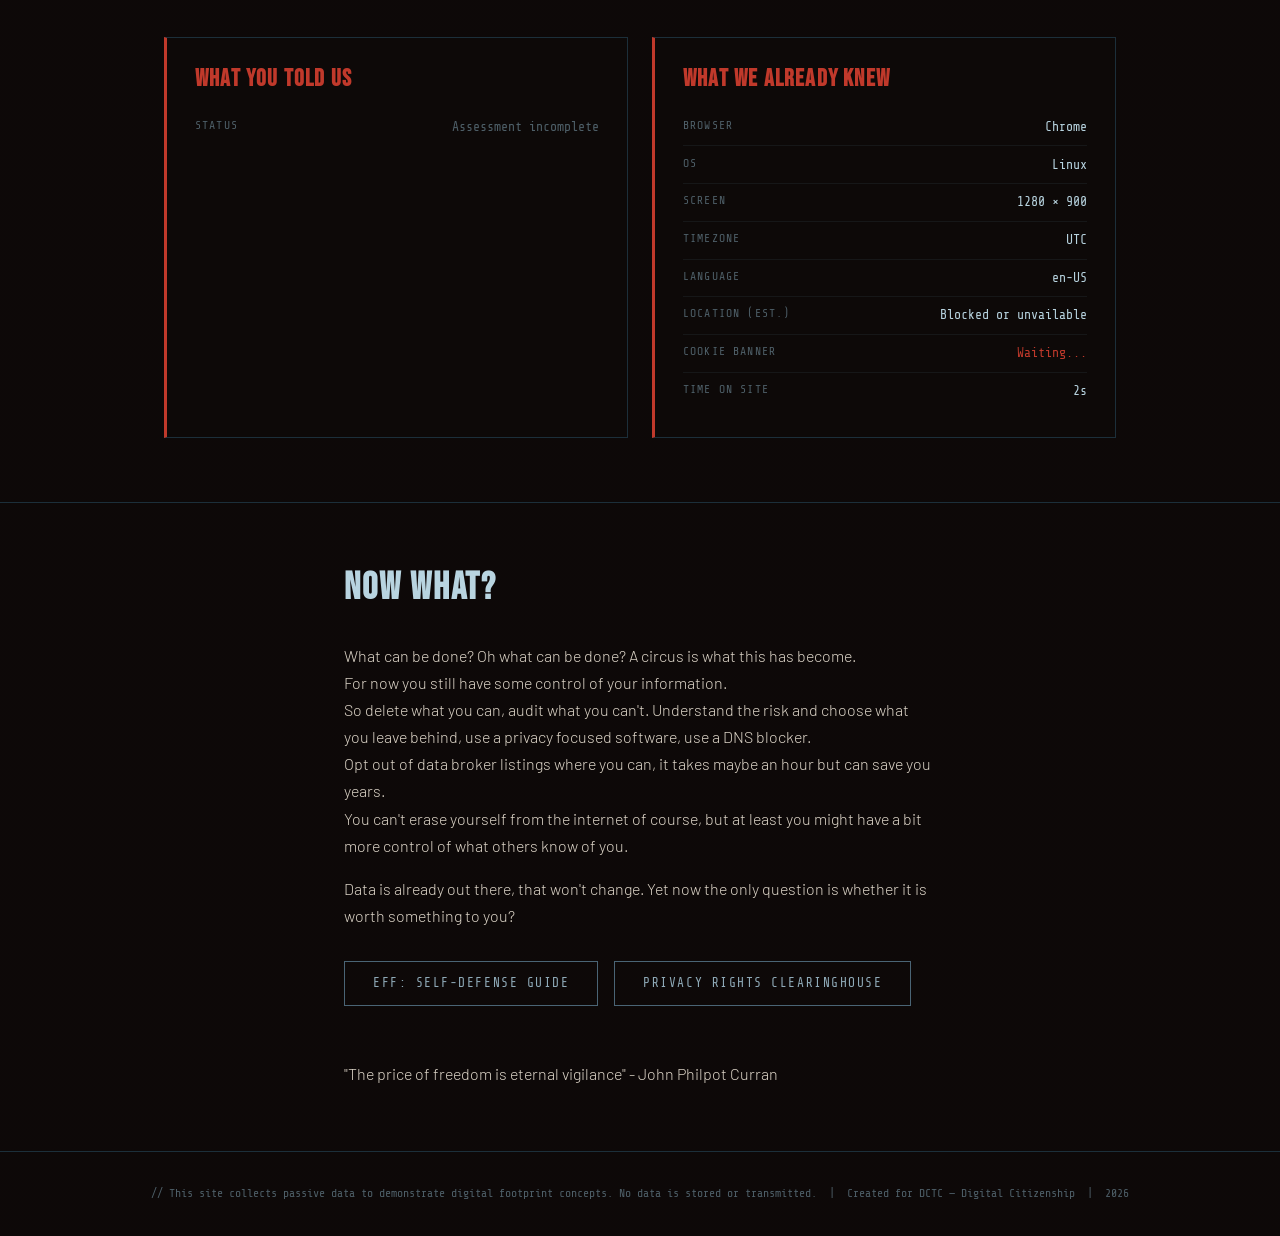
==== commit 3760b4db: "writing stuff+" ====
--- a/index.html
+++ b/index.html
@@ -42,15 +42,20 @@
     <h1>Your Data.<br>Working For <span class="text-red">Us.</span></h1>
     <p style="max-width: 50ch; margin-top: 1.5rem; color: var(--text-dim); font-size: 1.1rem;">
       <!-- what is a digital footprint, reasons for matters -->
-      [Yintro text here]
+      A digital footprint, the trace left for every action taken on the internet, every search, every click, every tap every millisecond spent on a page. 
+      Simply the sum of actions that you've made ever since you first made an account or agreed to terms you never read or could read.
     </p>
     <p style="max-width: 50ch; color: var(--text-dim); font-size: 1.1rem;">
       <!-- who profits, the industry scale -->
-      [Second paragraph here]
+      This footprint, your history, is data and data is worth money, individually not much and in quantity it is worth a lot.
+      The data brokerage industry generates over $200 billion annually by packing your habits, health and location to the highest bidder.
+      Most often the bidders are advertisers, insurance companies, employers and governments. <br>
+      Services aren't free, even if the cost isn't shown upfront, for often the cost is you.
     </p>
     <p style="max-width: 50ch; color: var(--text-dim); font-size: 1.1rem;">
       <!-- why this matters, call to action -->
-      [Third paragraph here]
+      This site, is simply an example of what data you give away by simply being on it, and what might be done with such data. <br>
+      Now, don't you wonder what information you've given and what that information is worth?
     </p>
     <a href="#quiz" class="btn btn-red mt-4" style="display: inline-block;">Begin Assessment →</a>
   </div>
@@ -136,25 +141,57 @@
       <div class="timeline-item">
         <div class="timeline-year">2025</div>
         <h3 class="mono" style="font-size:0.9rem; color:var(--steel); margin-bottom:0.5rem;">COLLECTION</h3>
-        <p><!-- who collects it today. Google, Meta, Amazon, data brokers. -->[2025 text here]</p>
+        <p><!-- who collects it today. Google, Meta, Amazon, data brokers. -->
+            Google process over 8.5 billion searches a day "don't be evil" (old Google motto, dropped in 2018). 
+            Meta tracks you across 8 million websites through embedded pixels "move fast and break things" (Zuckerberg/Meta motto).
+            Account or not. <br>
+            Amazon knows what you almost bought, what is likely that you will buy.
+            Data brokers like Acxiom hold an average of 1,500 data points per person.<br>
+            This is but the current market.
+        </p>
       </div>
 
       <div class="timeline-item">
         <div class="timeline-year">2030</div>
         <h3 class="mono" style="font-size:0.9rem; color:var(--steel); margin-bottom:0.5rem;">CONSOLIDATION</h3>
-        <p><!--  data brokers, AI companies, governments buying it all. -->[2030 text here]</p>
+        <p><!--  data brokers, AI companies, governments buying it all. -->
+          AI companies have taken in decades of human posts, chat logs, behaviour and history, all to predict you as person, to know what you will do before even you yourself will know.
+          <br><br>
+          After all "nothing to hide, nothing to fear" friends.
+          <br>
+          <br> Governments purchase data in tons, no warrant required.
+          <br> The health insurance already knows all risks and can set almost any rate they see fit, simply based of your grocery bill.
+          
+        </p>
       </div>
 
       <div class="timeline-item">
         <div class="timeline-year">2035</div>
         <h3 class="mono" style="font-size:0.9rem; color:var(--steel); margin-bottom:0.5rem;">SATURATION</h3>
-        <p><!--  hyper-targeted ads, AI-generated personalization, consumerism. -->[2035 text here]</p>
+        <p><!--  hyper-targeted ads, AI-generated personalization, consumerism. -->
+            Personalized advertisement, the pain of consumers and the scheme of capitalism that is there to make you work till you break.
+            <br> The algorithm it doesn't just respond to what you want, no no no, it tells you what you want.
+            <br> Products to manage stress, products to help with sleep, information that is based on your relationships sold to you before you even bring out your wallet.
+            <br><br> Retirement? Please. With this direction of Hyper-consumerism it is but a joke.
+        </p>
       </div>
 
       <div class="timeline-item">
         <div class="timeline-year">2045</div>
         <h3 class="mono" style="font-size:0.9rem; color:var(--steel-dim); margin-bottom:0.5rem; color:var(--red);">CONTROL</h3>
-        <p><!-- mobility credit score, access restriction, past statements used against you. -->[2045 text here]</p>
+        <p><!-- mobility credit score, access restriction, past statements used against you. -->
+          Ah yes, a mobility credit score, a system that judges you for every choice every word, every action.
+          <br> It tells you where you can live.
+          <br> It tells you how you can live.
+          <br> It tells you if you can sleep.
+          <br> It tells you if you can eat.
+          <br> Travel? What travel?
+          <br>
+          <br> Any choice, any comment made of frustration, any joke said between friends would become the damocles that leads to your life's execution.
+          <br> Maybe not literally, but certainly it would damn you for the rest of your years.
+          <br> Appeals? you'd be lucky if they exist, never the less that they even go anywhere.
+          <br><br> <strong><em>Your score, is your life.</em></strong>
+        </p>
       </div>
 
     </div>
@@ -237,19 +274,32 @@
 <section id="outro">
   <div class="container" style="max-width:640px;">
     <h2 class="mb-4">Now What?</h2>
-    <p><!-- drop the satire here, go direct. What can people actually do. -->[actionable steps here]</p>
-    <p><!-- something like your digital citizenship closing line. -->[closing line here]</p>
+    <p><!-- drop the satire here, go direct. What can people actually do. -->
+      What can be done? Oh what can be done? A circus is what this has become.
+      <br> For now you still have some control of your information.
+      <br> So delete what you can, audit what you can't. 
+      Understand the risk and choose what you leave behind, use a privacy focused software, use a DNS blocker.
+      <br>Opt out of data broker listings where you can, it takes maybe an hour but can save you years.
+      <br>You can't erase yourself from the internet of course, but at least you might have a bit more control of what others know of you.
+
+    </p>
+    <p><!-- something like your digital citizenship closing line. -->
+      Data is already out there, that won't change. Yet now the only question is whether it is worth something to you?
+    </p>
     <div style="display:flex; gap:1rem; flex-wrap:wrap; margin-top:2rem;">
       <a href="https://ssd.eff.org" class="btn" target="_blank">EFF: Self-Defense Guide</a>
       <a href="https://www.privacyrights.org" class="btn" target="_blank">Privacy Rights Clearinghouse</a>
     </div>
+    <p>
+      <br><br>"The price of freedom is eternal vigilance" - John Philpot Curran
+    </p>
   </div>
 </section>
 
 <footer style="border-top:1px solid var(--steel-deep); padding:2rem 1.5rem; text-align:center;">
   <p class="mono text-dim" style="font-size:0.72rem;">
     // This site collects passive data to demonstrate digital footprint concepts. No data is stored or transmitted.
-    &nbsp;|&nbsp; Created for DCTC — Digital Citizenship &nbsp;|&nbsp; 2025
+    &nbsp;|&nbsp; Created for DCTC — Digital Citizenship &nbsp;|&nbsp; 2026
   </p>
 </footer>
 
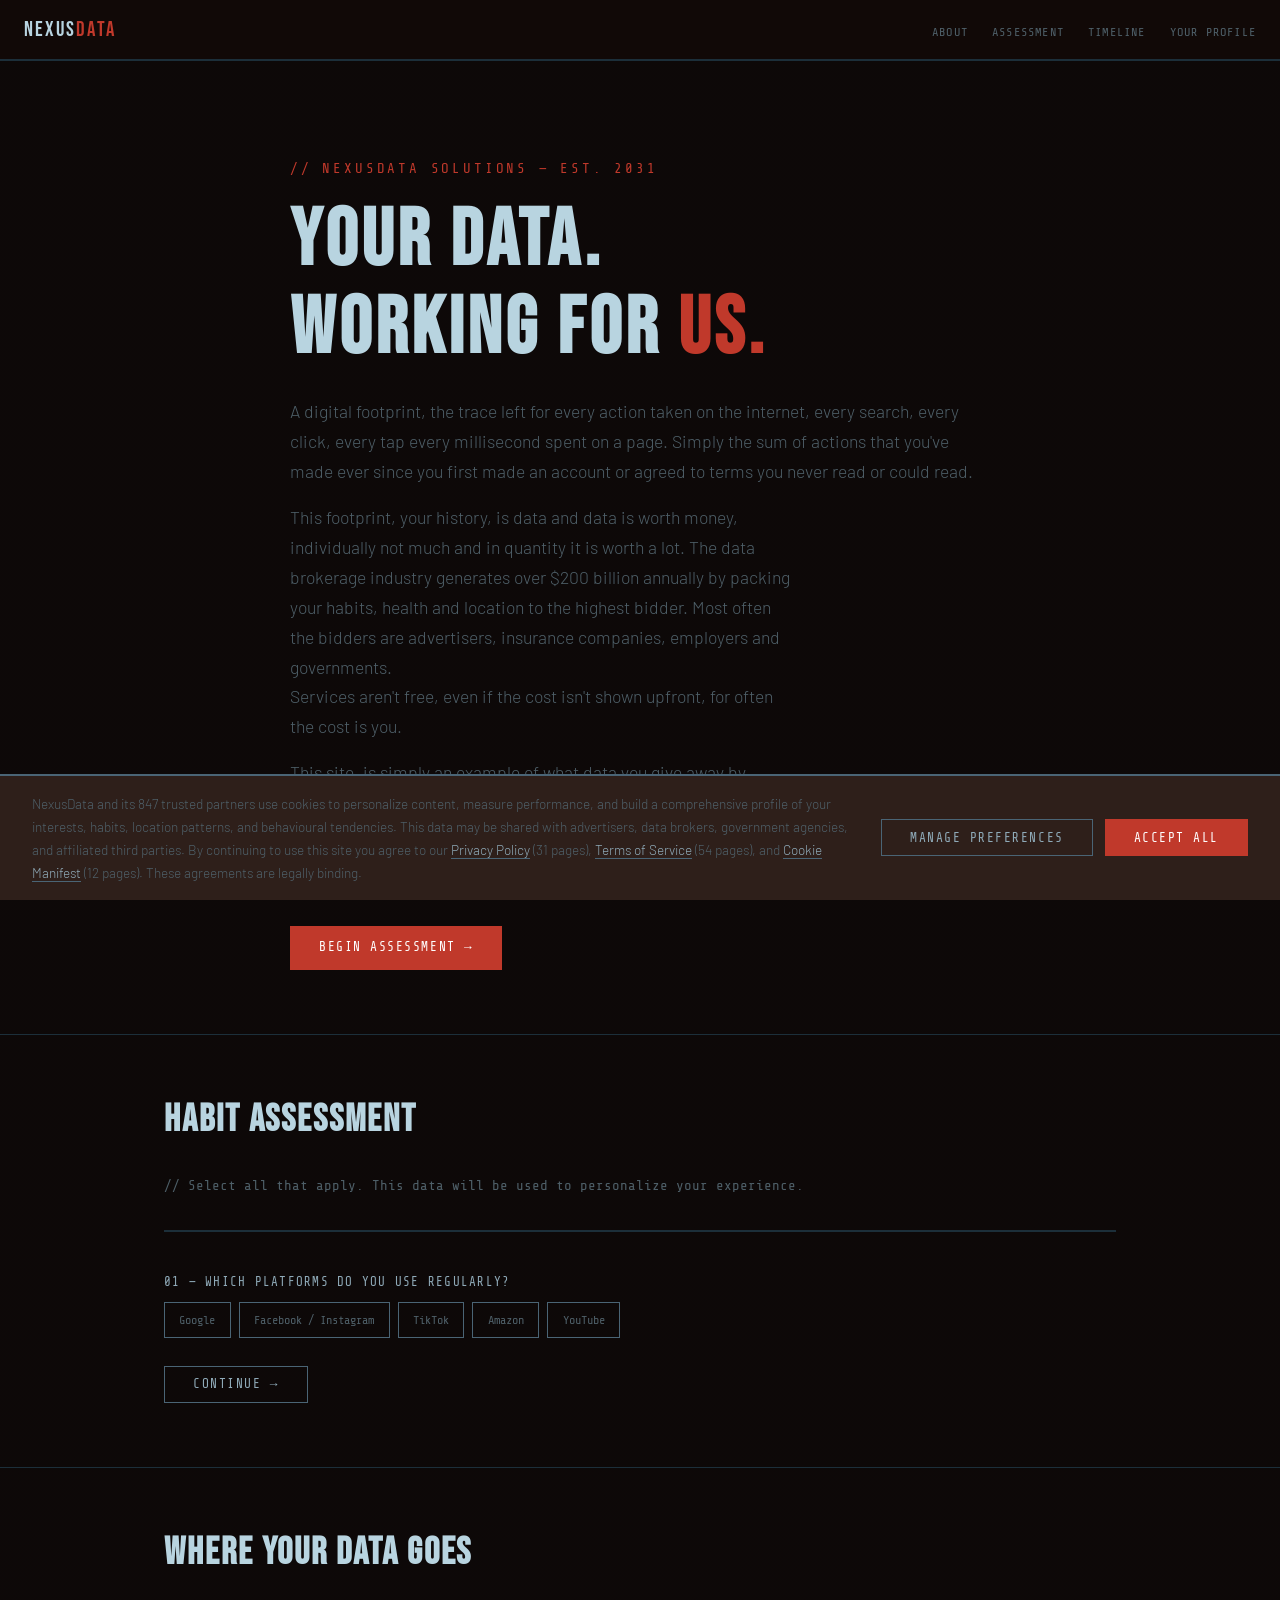
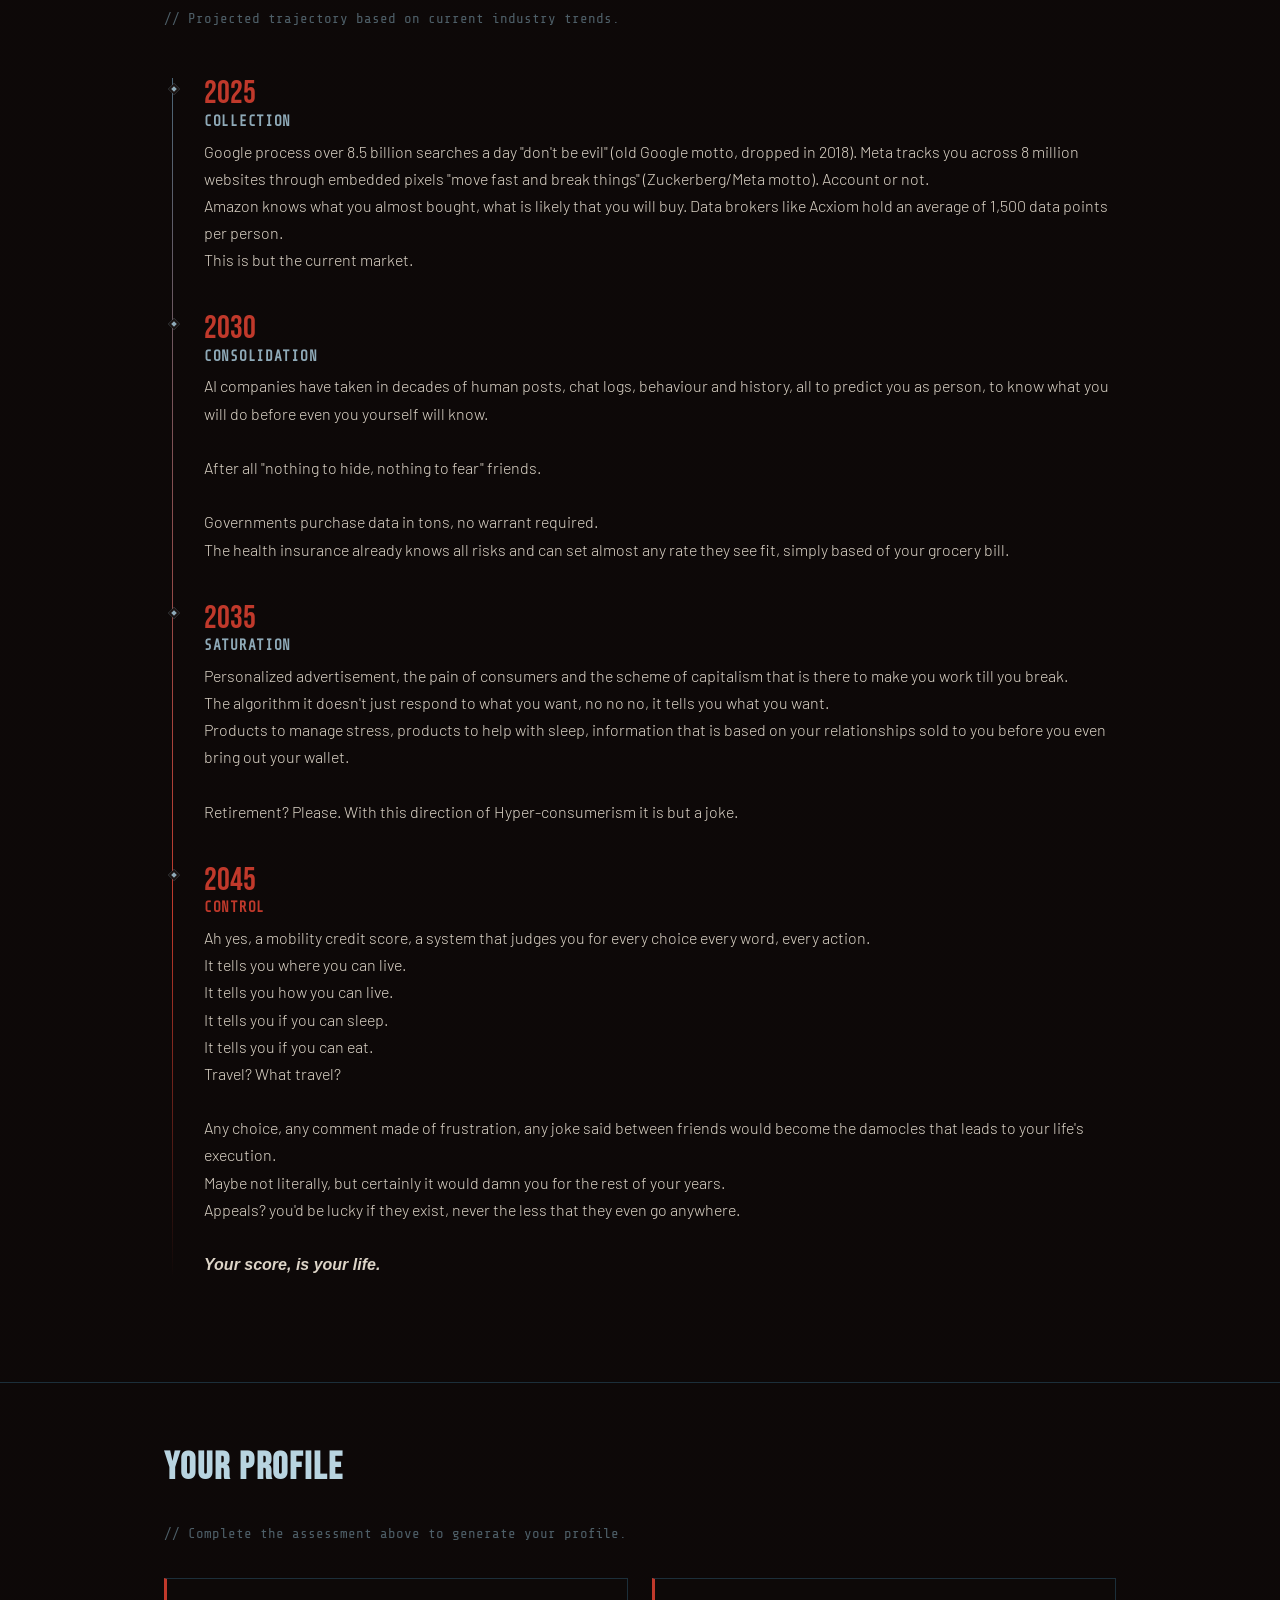
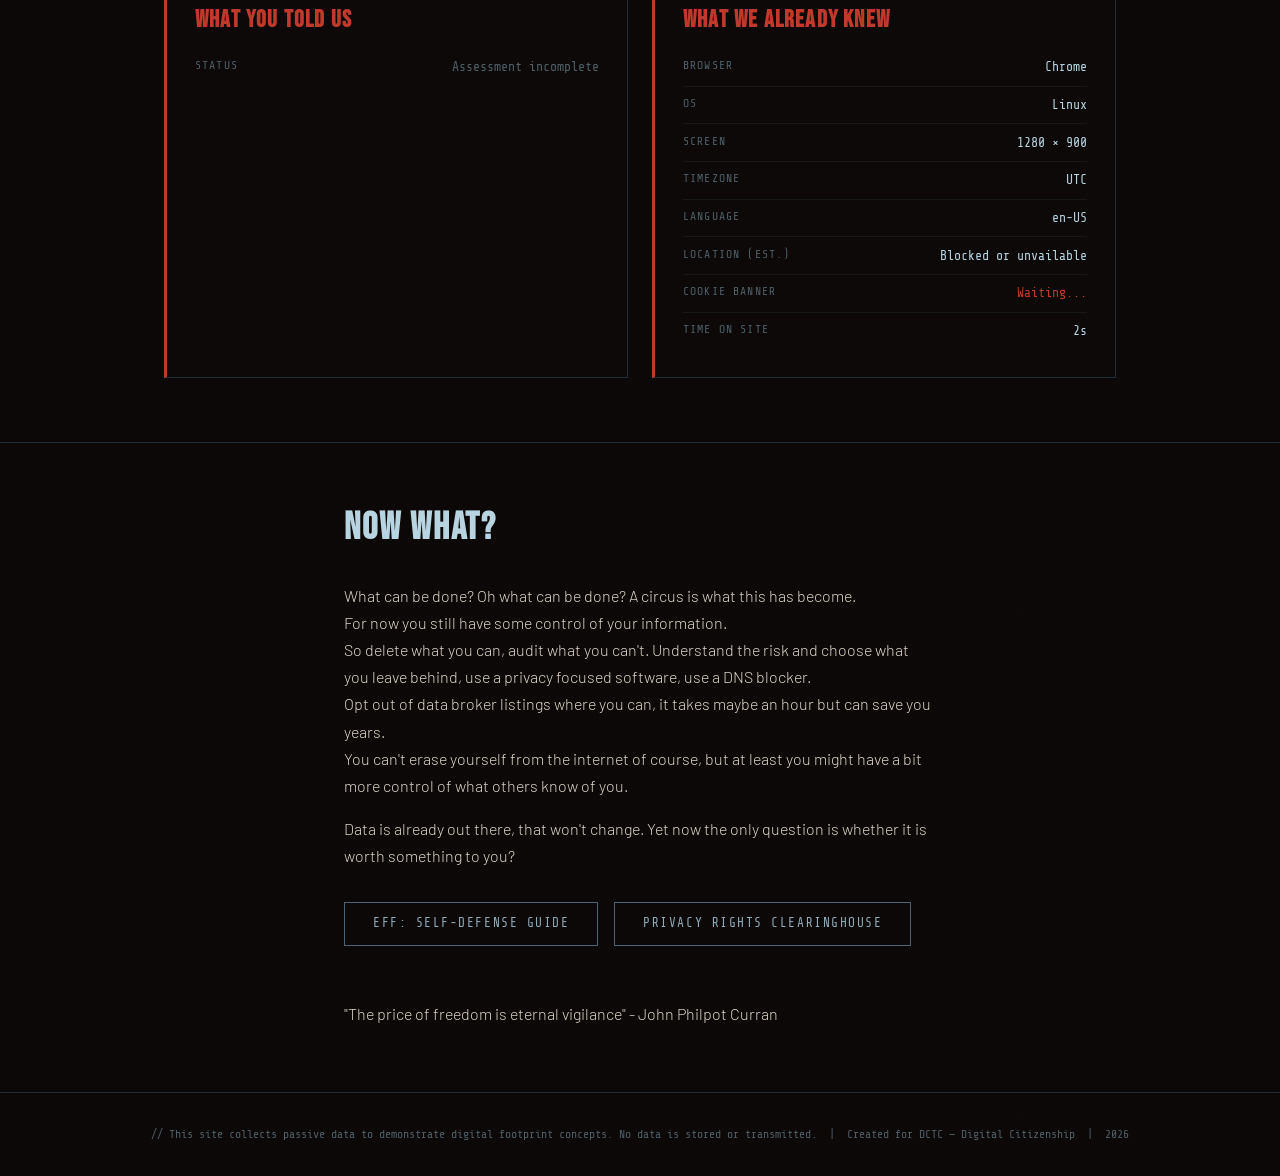
==== commit e3ff9690: "Update index.html" ====
--- a/index.html
+++ b/index.html
@@ -40,7 +40,7 @@
   <div class="container">
     <p class="mono text-red" style="margin-bottom: 1rem; letter-spacing: 0.2em;">// NEXUSDATA SOLUTIONS — EST. 2031</p>
     <h1>Your Data.<br>Working For <span class="text-red">Us.</span></h1>
-    <p style="max-width: 50ch; margin-top: 1.5rem; color: var(--text-dim); font-size: 1.1rem;">
+    <p style="max-width: 70ch; margin-top: 1.5rem; color: var(--text-dim); font-size: 1.1rem;">
       <!-- what is a digital footprint, reasons for matters -->
       A digital footprint, the trace left for every action taken on the internet, every search, every click, every tap every millisecond spent on a page. 
       Simply the sum of actions that you've made ever since you first made an account or agreed to terms you never read or could read.
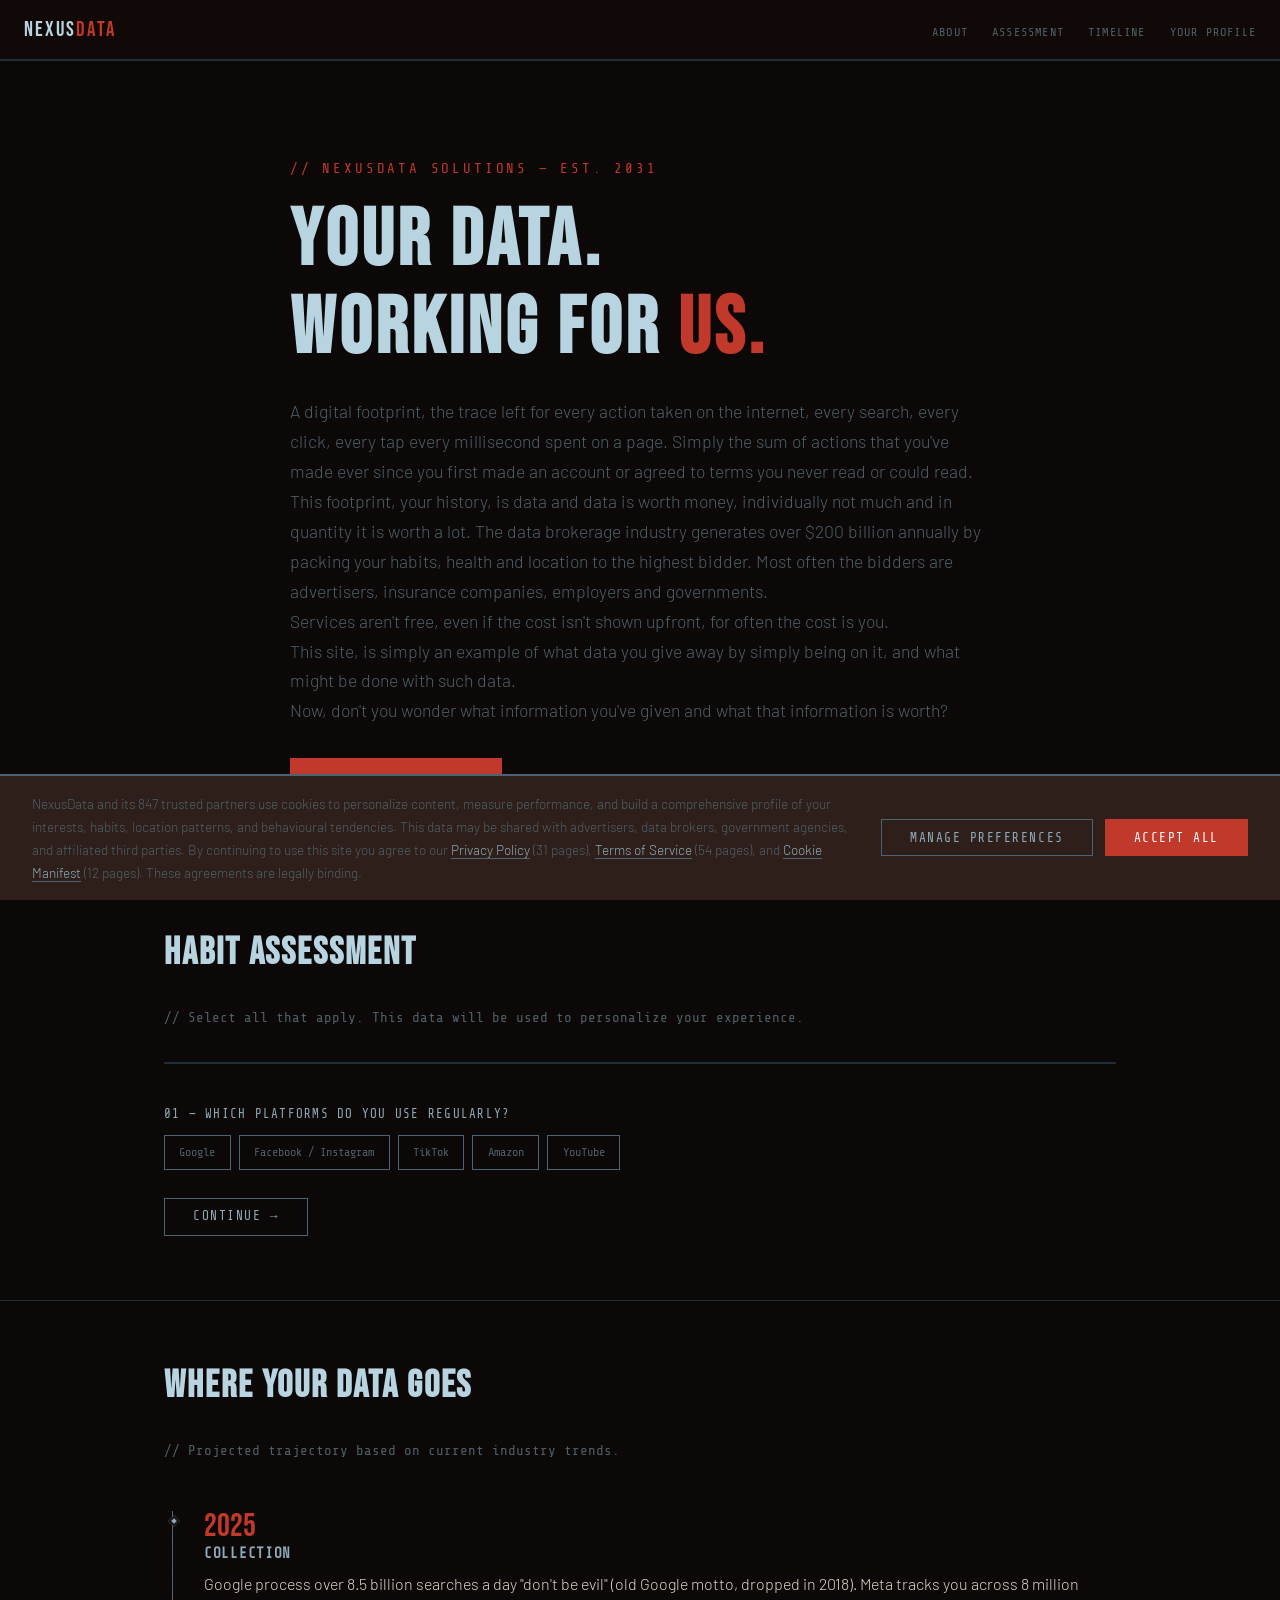
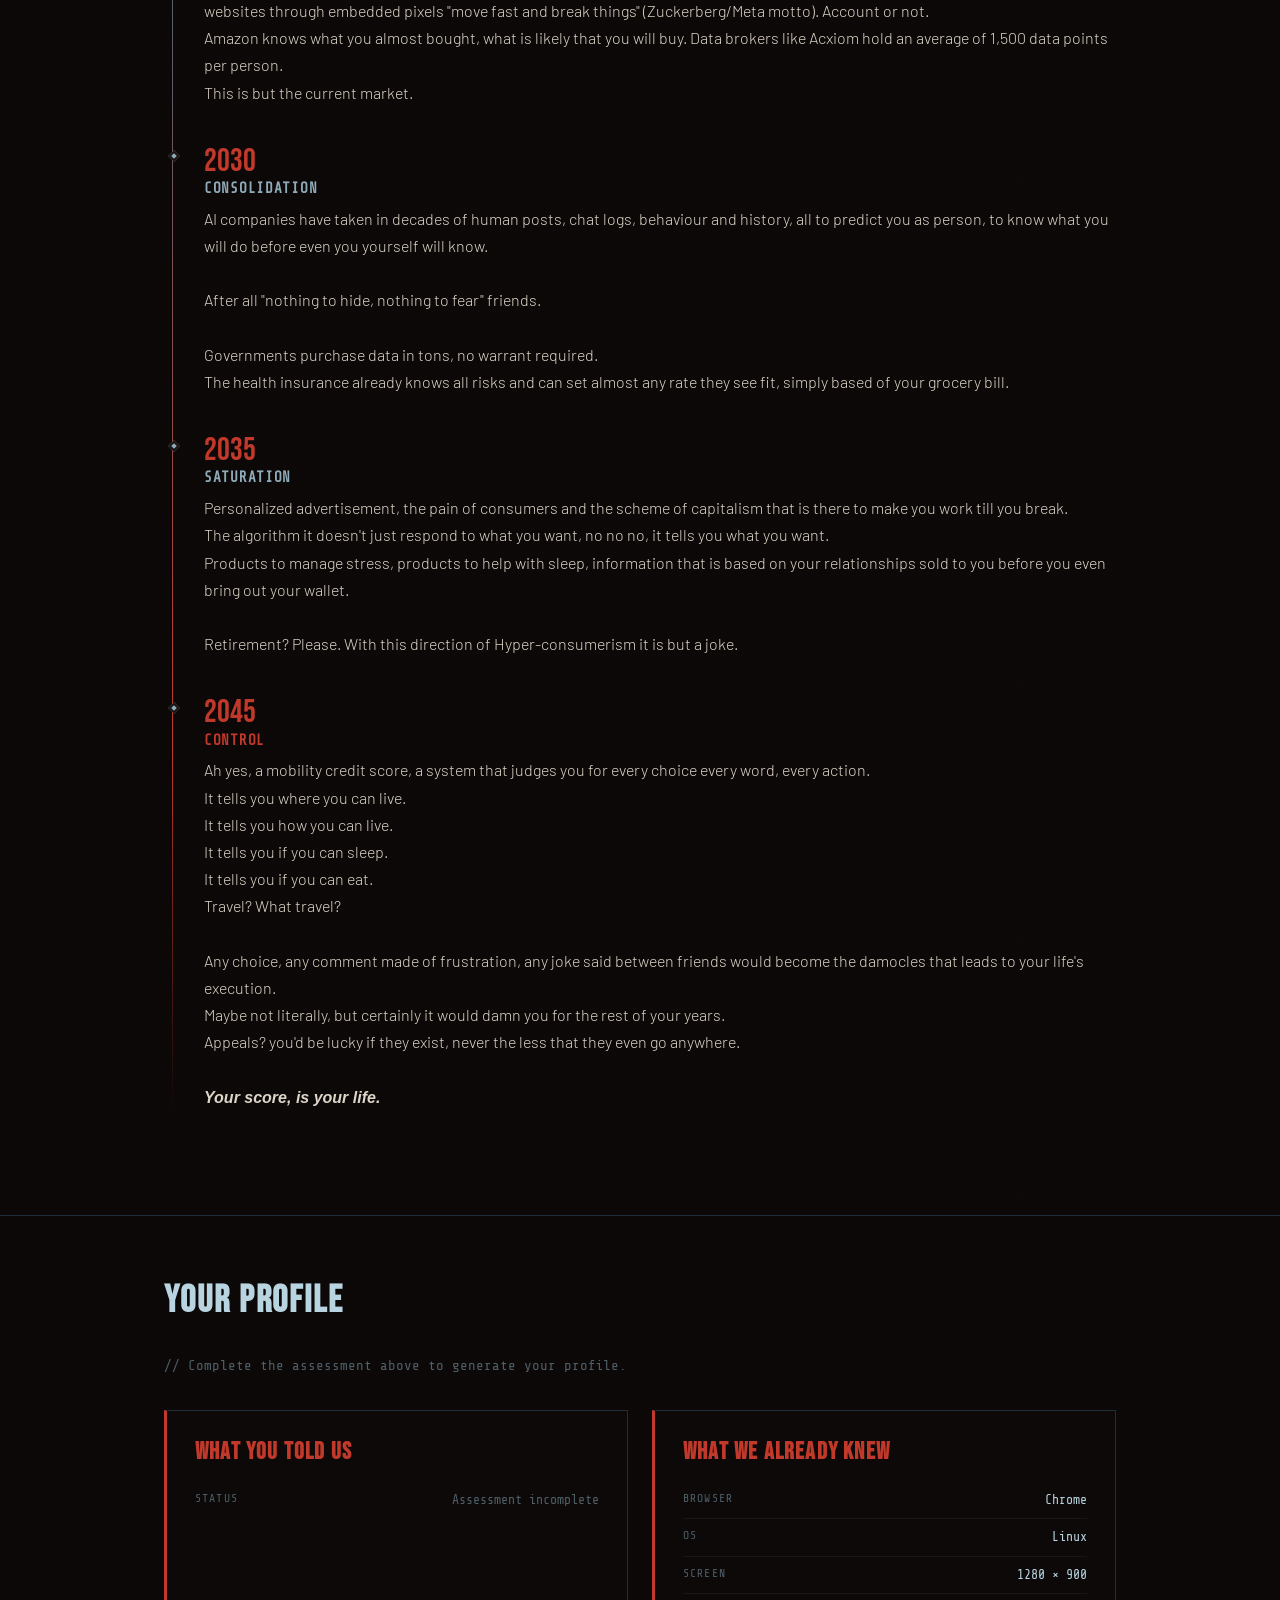
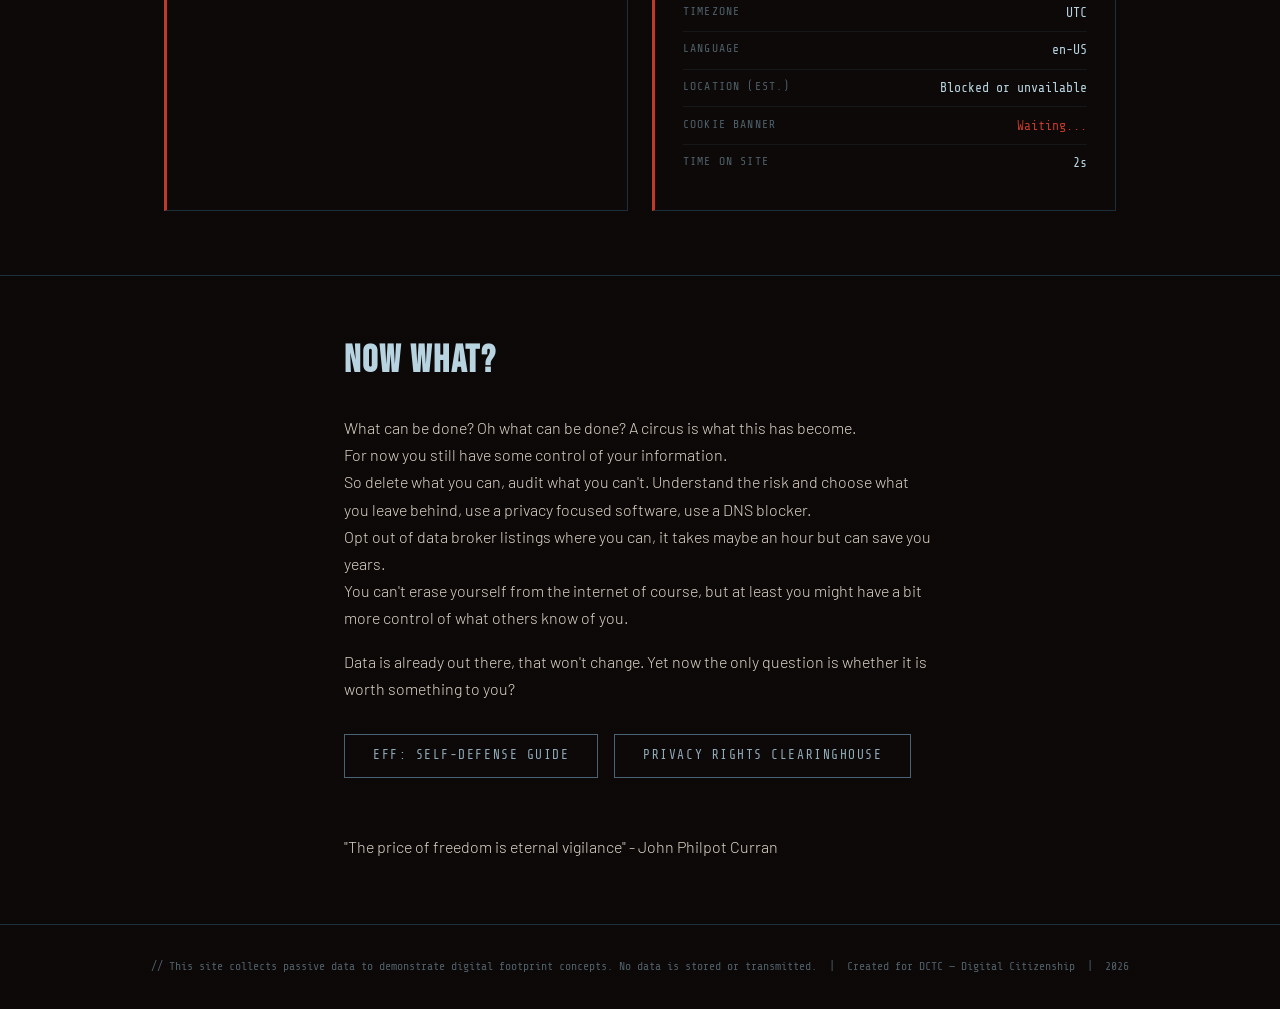
==== commit c42d822e: "Update index.html" ====
--- a/index.html
+++ b/index.html
@@ -40,19 +40,19 @@
   <div class="container">
     <p class="mono text-red" style="margin-bottom: 1rem; letter-spacing: 0.2em;">// NEXUSDATA SOLUTIONS — EST. 2031</p>
     <h1>Your Data.<br>Working For <span class="text-red">Us.</span></h1>
-    <p style="max-width: 70ch; margin-top: 1.5rem; color: var(--text-dim); font-size: 1.1rem;">
+    <p style="max-width: 70ch; margin: 0 auto; margin-top: 1.5rem; color: var(--text-dim); font-size: 1.1rem;">
       <!-- what is a digital footprint, reasons for matters -->
       A digital footprint, the trace left for every action taken on the internet, every search, every click, every tap every millisecond spent on a page. 
       Simply the sum of actions that you've made ever since you first made an account or agreed to terms you never read or could read.
     </p>
-    <p style="max-width: 50ch; color: var(--text-dim); font-size: 1.1rem;">
+    <p style="max-width: 70ch; margin: 0 auto; color: var(--text-dim); font-size: 1.1rem;">
       <!-- who profits, the industry scale -->
       This footprint, your history, is data and data is worth money, individually not much and in quantity it is worth a lot.
       The data brokerage industry generates over $200 billion annually by packing your habits, health and location to the highest bidder.
       Most often the bidders are advertisers, insurance companies, employers and governments. <br>
       Services aren't free, even if the cost isn't shown upfront, for often the cost is you.
     </p>
-    <p style="max-width: 50ch; color: var(--text-dim); font-size: 1.1rem;">
+    <p style="max-width: 70ch; margin: 0 auto; color: var(--text-dim); font-size: 1.1rem;">
       <!-- why this matters, call to action -->
       This site, is simply an example of what data you give away by simply being on it, and what might be done with such data. <br>
       Now, don't you wonder what information you've given and what that information is worth?
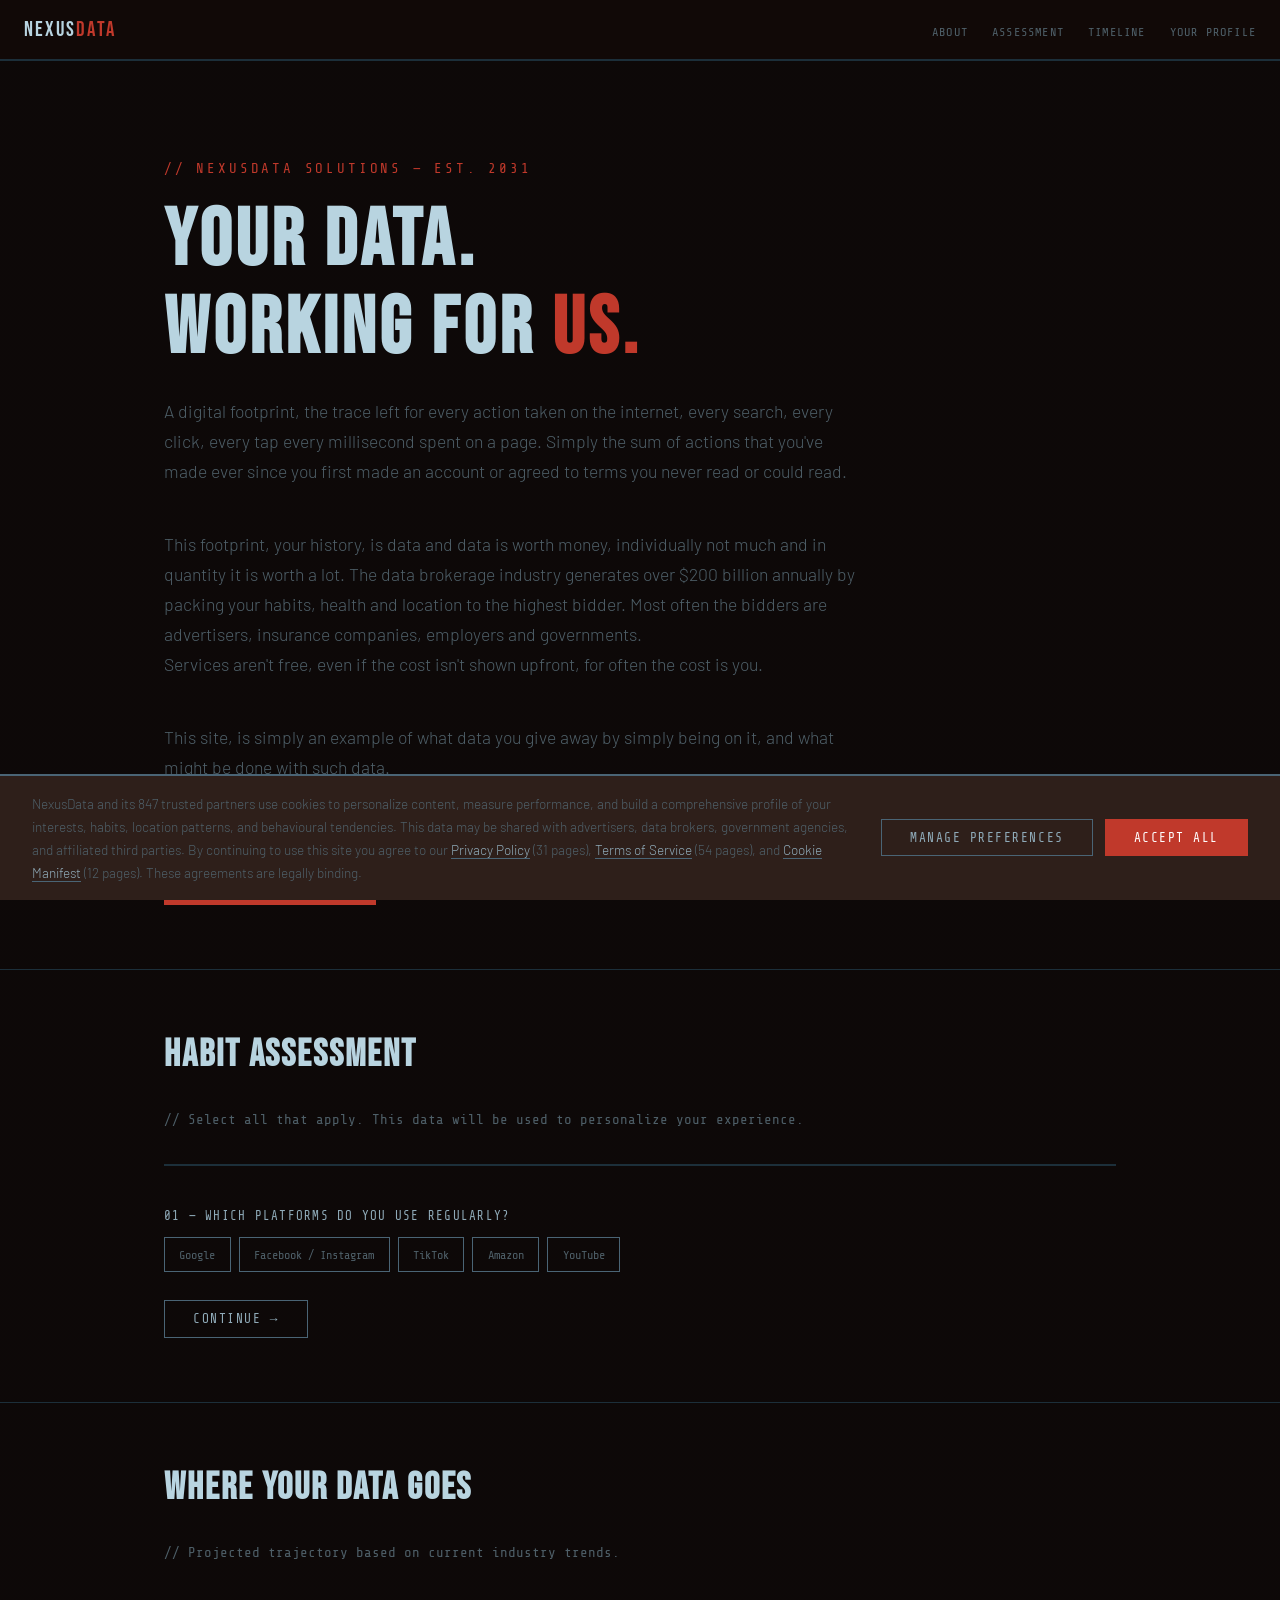
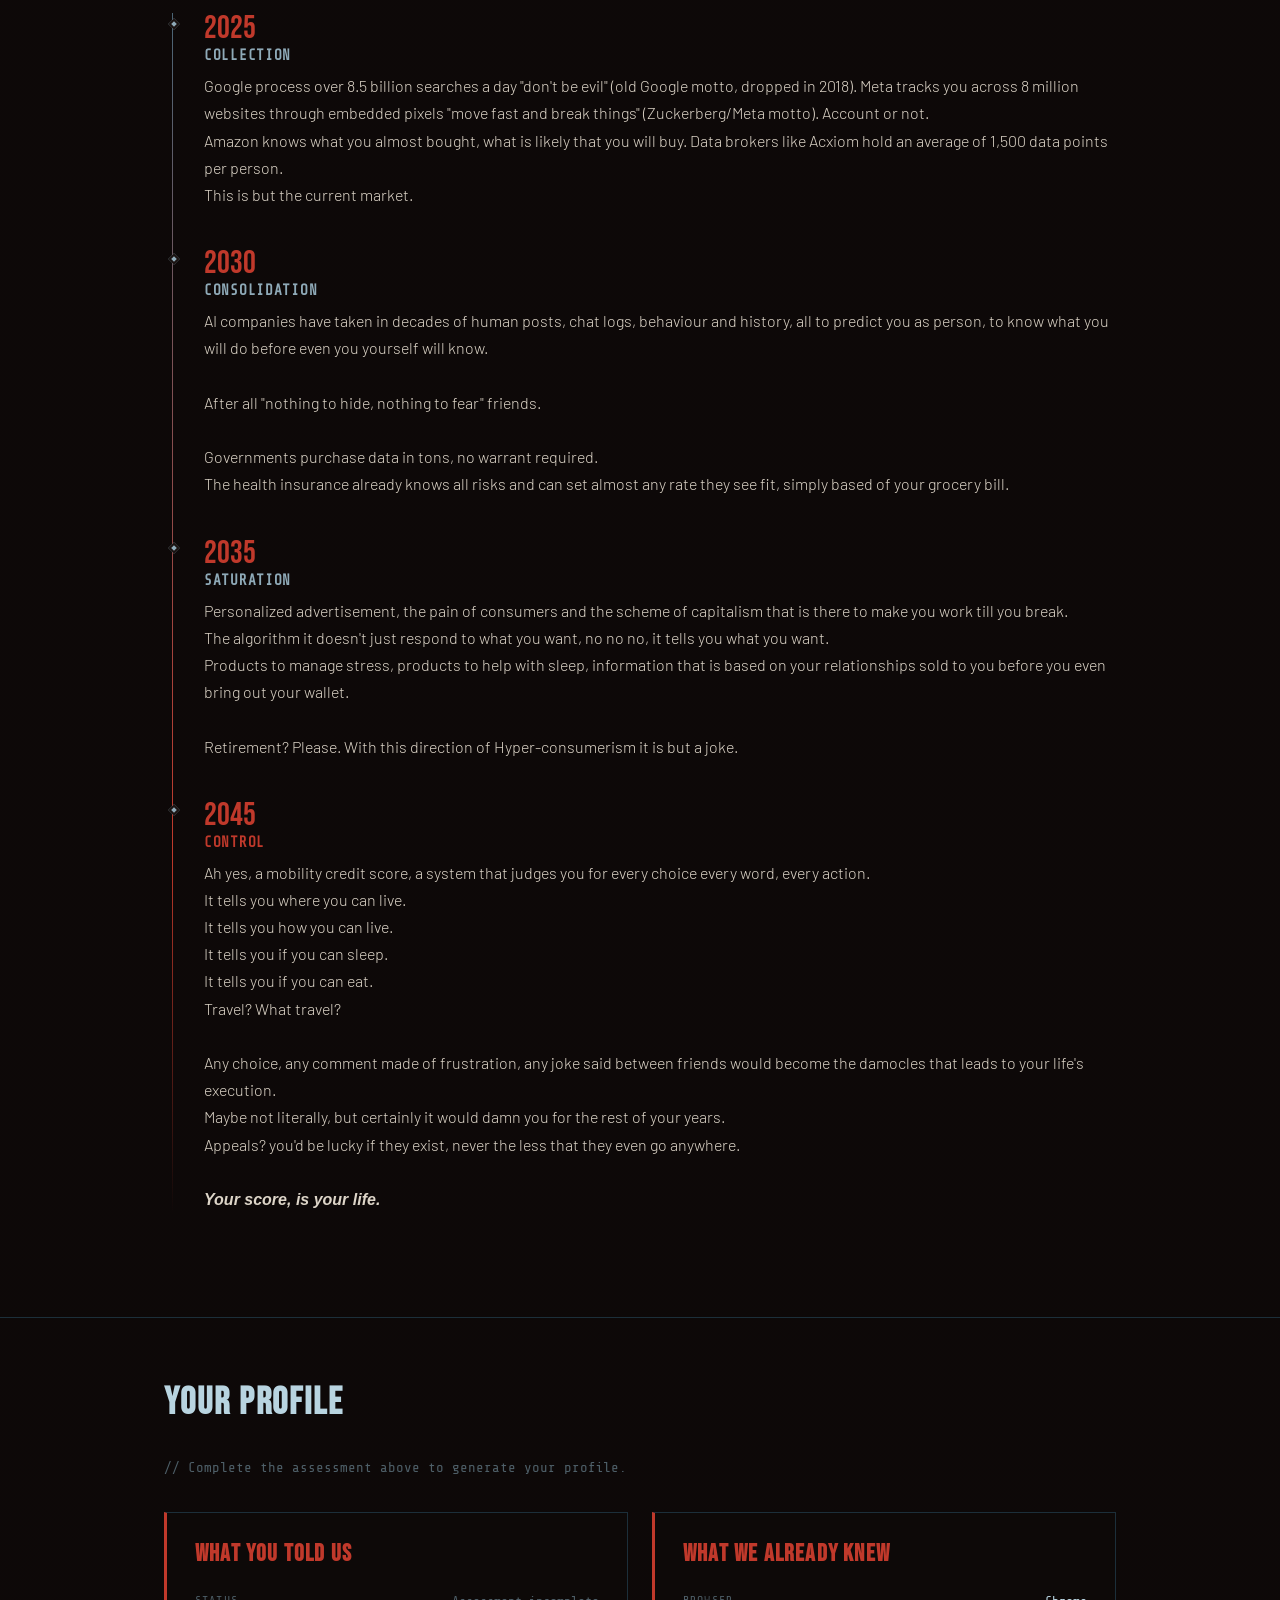
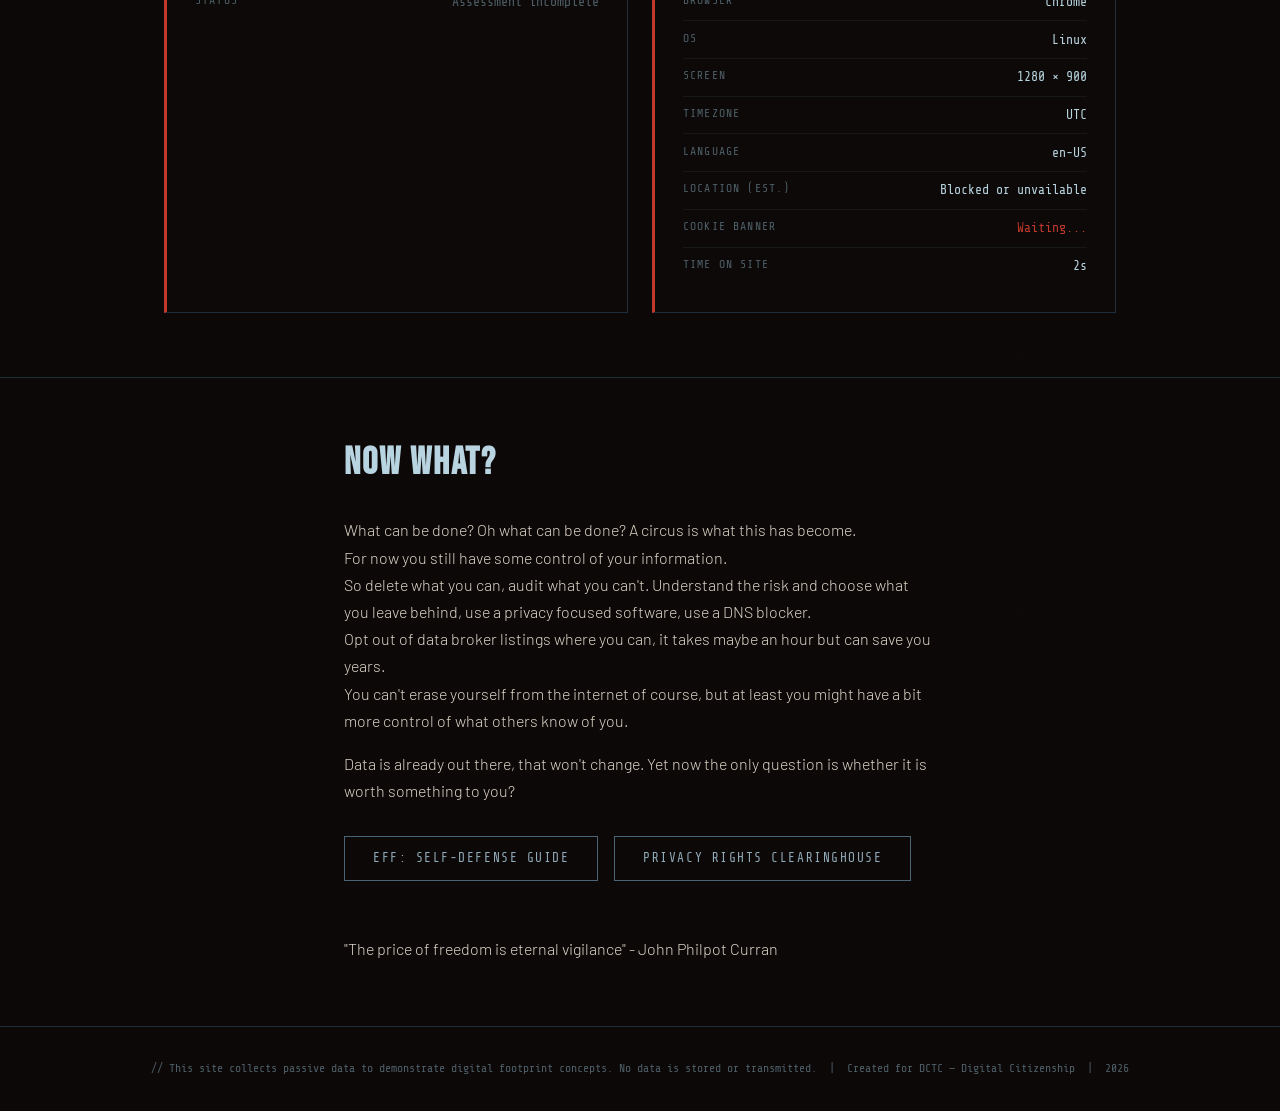
==== commit 93183499: "Update index.html" ====
--- a/index.html
+++ b/index.html
@@ -37,22 +37,22 @@
 
 <!-- hERO  -->
 <section id="about" style="padding-top: 6rem; min-height: 80vh; display: flex; align-items: center;">
-  <div class="container">
+  <div class="container" style="width: 100%;">
     <p class="mono text-red" style="margin-bottom: 1rem; letter-spacing: 0.2em;">// NEXUSDATA SOLUTIONS — EST. 2031</p>
     <h1>Your Data.<br>Working For <span class="text-red">Us.</span></h1>
-    <p style="max-width: 70ch; margin: 0 auto; margin-top: 1.5rem; color: var(--text-dim); font-size: 1.1rem;">
+    <p style="max-width: 70ch; margin-top: 1.5rem; color: var(--text-dim); font-size: 1.1rem;">
       <!-- what is a digital footprint, reasons for matters -->
       A digital footprint, the trace left for every action taken on the internet, every search, every click, every tap every millisecond spent on a page. 
       Simply the sum of actions that you've made ever since you first made an account or agreed to terms you never read or could read.
-    </p>
-    <p style="max-width: 70ch; margin: 0 auto; color: var(--text-dim); font-size: 1.1rem;">
+    </p><br>
+    <p style="max-width: 70ch; color: var(--text-dim); font-size: 1.1rem;">
       <!-- who profits, the industry scale -->
       This footprint, your history, is data and data is worth money, individually not much and in quantity it is worth a lot.
       The data brokerage industry generates over $200 billion annually by packing your habits, health and location to the highest bidder.
       Most often the bidders are advertisers, insurance companies, employers and governments. <br>
       Services aren't free, even if the cost isn't shown upfront, for often the cost is you.
-    </p>
-    <p style="max-width: 70ch; margin: 0 auto; color: var(--text-dim); font-size: 1.1rem;">
+    </p><br>
+    <p style="max-width: 70ch;  color: var(--text-dim); font-size: 1.1rem;">
       <!-- why this matters, call to action -->
       This site, is simply an example of what data you give away by simply being on it, and what might be done with such data. <br>
       Now, don't you wonder what information you've given and what that information is worth?
